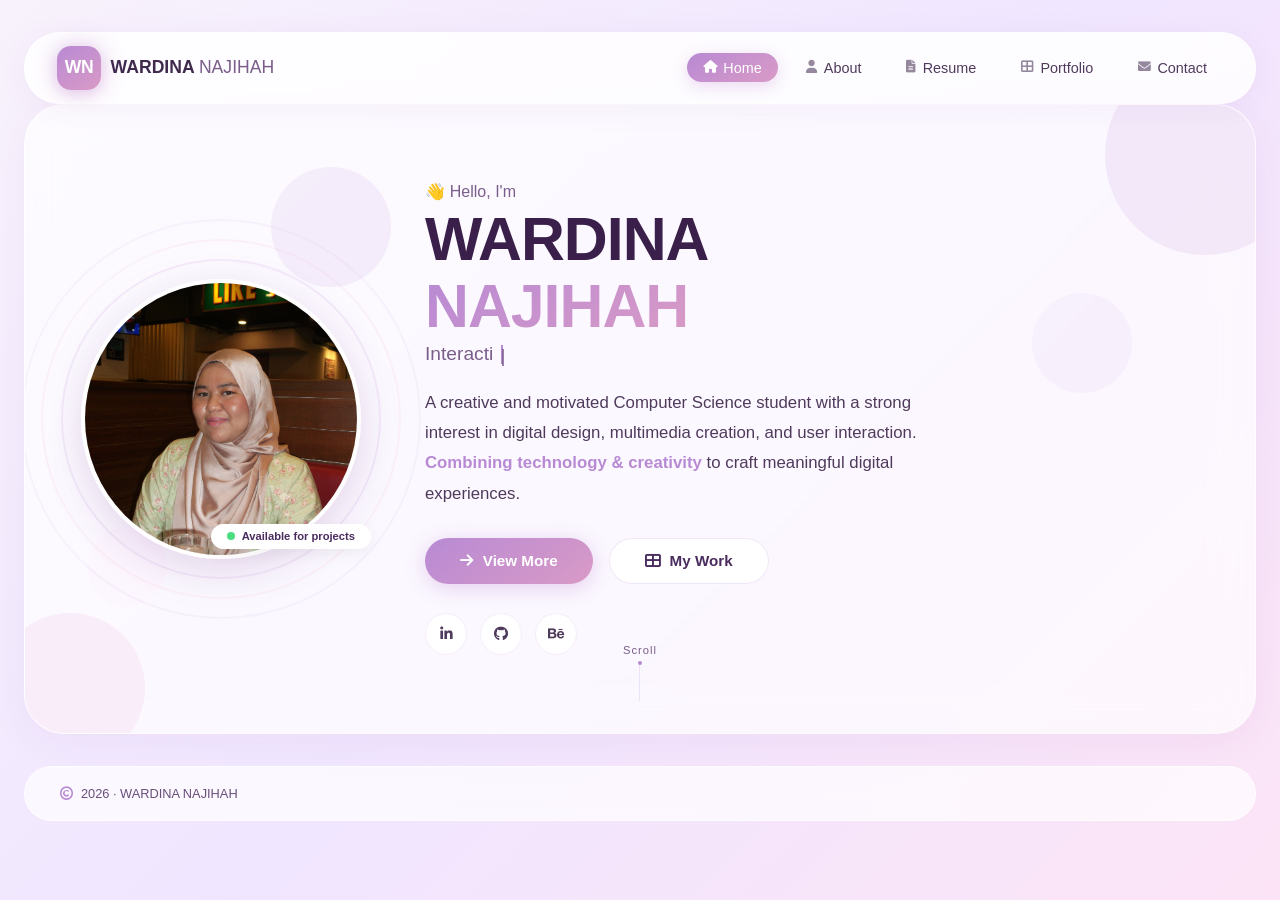
==== index.html @ dce943a2 "Update index.html" ====
<!DOCTYPE html>
<html lang="en">
<head>
  <meta charset="UTF-8" />
  <meta name="viewport" content="width=device-width, initial-scale=1.0" />
  <title>WARDINA NAJIHAH · Home</title>
  <link rel="stylesheet" href="https://cdnjs.cloudflare.com/ajax/libs/font-awesome/6.0.0-beta3/css/all.min.css" />
  <link rel="stylesheet" href="style.css" />
</head>
<body>

<div class="portfolio-wrapper">

  <!-- ===== TOP NAV ===== -->
  <nav class="top-nav">
    <div class="logo-area">
      <div class="logo-icon">
        <span>WN</span>
        <div class="logo-glow"></div>
      </div>
      <div class="logo-text">WARDINA <span>NAJIHAH</span></div>
    </div>
    <div class="nav-links">
      <a href="index.html" class="active"><i class="fas fa-home"></i> Home</a>
      <a href="about.html"><i class="fas fa-user"></i> About</a>
      <a href="resume.html"><i class="fas fa-file-alt"></i> Resume</a>
      <a href="portfolio.html"><i class="fas fa-th-large"></i> Portfolio</a>
      <a href="contact.html"><i class="fas fa-envelope"></i> Contact</a>
    </div>
  </nav>

  <!-- ===== HERO SECTION ===== -->
  <section class="home-hero">
    <!-- Floating decorative elements -->
    <div class="floating-shapes">
      <div class="shape shape-1"></div>
      <div class="shape shape-2"></div>
      <div class="shape shape-3"></div>
      <div class="shape shape-4"></div>
      <div class="shape shape-5"></div>
    </div>

    <div class="hero-content">
      <div class="hero-image-wrapper">
        <div class="hero-image">
          <div class="profile-photo">
            <!-- ✅ FIXED: Use DIRECT image link -->
            <img src="image/DSCF4860.JPG" />
          </div>
        </div>
        <!-- Decorative rings -->
        <div class="ring ring-1"></div>
        <div class="ring ring-2"></div>
        <div class="ring ring-3"></div>
        <!-- Status badge -->
        <div class="status-badge">
          <span class="dot"></span> Available for projects
        </div>
      </div>

      <div class="hero-text">
        <div class="greeting">
          <span class="wave">👋</span> Hello, I'm
        </div>
        <h1>
          WARDINA <br />
          <span class="highlight">NAJIHAH</span>
        </h1>
        <div class="typing-wrapper">
          <span class="typing-text"></span>
          <span class="cursor">|</span>
        </div>
        <p class="hero-description">
          A creative and motivated Computer Science student with a strong interest in 
          digital design, multimedia creation, and user interaction. 
          <span class="highlight-text">Combining technology & creativity</span> 
          to craft meaningful digital experiences.
        </p>
        <div class="hero-buttons">
          <a href="about.html" class="btn-primary">
            <i class="fas fa-arrow-right"></i> View More
            <span class="btn-glow"></span>
          </a>
          <a href="portfolio.html" class="btn-secondary">
            <i class="fas fa-th-large"></i> My Work
          </a>
        </div>
        <div class="social-links">
          <a href="#" class="social-link"><i class="fab fa-linkedin-in"></i></a>
          <a href="#" class="social-link"><i class="fab fa-github"></i></a>
          <a href="#" class="social-link"><i class="fab fa-behance"></i></a>
        </div>
      </div>
    </div>

    <!-- Scroll indicator -->
    <div class="scroll-indicator">
      <span>Scroll</span>
      <div class="scroll-line">
        <div class="scroll-dot"></div>
      </div>
    </div>
  </section>

  <!-- ===== FOOTER ===== -->
  <footer class="footer-compartment">
    <span><i class="far fa-copyright"></i> 2026 · WARDINA NAJIHAH</span>
  </footer>

</div>

<script src="script.js"></script>
</body>
</html>
---- style.css ----
/* ===== RESET & BASE ===== */
* {
  margin: 0;
  padding: 0;
  box-sizing: border-box;
}

body {
  background: linear-gradient(135deg, #f8f2fc 0%, #f0e6ff 50%, #fce4f6 100%);
  font-family: 'Inter', -apple-system, BlinkMacSystemFont, 'Segoe UI', Roboto, sans-serif;
  color: #2d1b36;
  padding: 2rem 1.5rem;
  display: flex;
  justify-content: center;
  min-height: 100vh;
  overflow-x: hidden;
}

.portfolio-wrapper {
  max-width: 1360px;
  width: 100%;
}

/* ===== PURPLE-PINK SOFT THEME ===== */
:root {
  --soft-pink: #fce4f6;
  --soft-purple: #f0e6ff;
  --purple-light: #d9c4f0;
  --purple-mid: #b892d4;
  --pink-mid: #e8aad6;
  --deep-purple: #4a2c5e;
  --text-dark: #2d1b36;
  --text-soft: #4f3a5c;
  --card-bg: #fffffffa;
  --shadow: 0 8px 28px rgba(130, 70, 150, 0.08);
  --gradient-primary: linear-gradient(145deg, #b88ad4, #d99ac6);
  --gradient-secondary: linear-gradient(145deg, #c9a0df, #e8aad6);
}

/* ===== TOP NAV ===== */
.top-nav {
  background: rgba(255, 255, 255, 0.85);
  backdrop-filter: blur(20px);
  -webkit-backdrop-filter: blur(20px);
  border-radius: 2.2rem;
  padding: 0.8rem 2rem;
  display: flex;
  justify-content: space-between;
  align-items: center;
  flex-wrap: wrap;
  gap: 0.8rem 1.5rem;
  box-shadow: 0 4px 30px rgba(130, 70, 150, 0.06);
  border: 1px solid rgba(255, 255, 255, 0.6);
  position: relative;
  z-index: 100;
  animation: slideDown 0.6s ease-out;
}

@keyframes slideDown {
  from {
    opacity: 0;
    transform: translateY(-30px);
  }
  to {
    opacity: 1;
    transform: translateY(0);
  }
}

.logo-area {
  display: flex;
  align-items: center;
  gap: 0.6rem;
}

.logo-icon {
  background: var(--gradient-primary);
  color: white;
  width: 44px;
  height: 44px;
  border-radius: 14px;
  display: flex;
  align-items: center;
  justify-content: center;
  font-weight: 700;
  font-size: 1.1rem;
  letter-spacing: -0.5px;
  box-shadow: 0 4px 15px rgba(180, 110, 200, 0.25);
  position: relative;
  transition: transform 0.3s ease;
}

.logo-icon:hover {
  transform: scale(1.05) rotate(-3deg);
}

.logo-glow {
  position: absolute;
  width: 100%;
  height: 100%;
  border-radius: 14px;
  background: var(--gradient-primary);
  filter: blur(12px);
  opacity: 0.4;
  z-index: -1;
  animation: pulseGlow 2s ease-in-out infinite;
}

@keyframes pulseGlow {
  0%, 100% { opacity: 0.3; transform: scale(1); }
  50% { opacity: 0.6; transform: scale(1.1); }
}

.logo-text {
  font-weight: 700;
  font-size: 1.1rem;
  color: #3f2a4e;
}
.logo-text span {
  font-weight: 300;
  color: #7a5d8a;
}

.nav-links {
  display: flex;
  gap: 0.8rem;
  font-weight: 500;
  font-size: 0.9rem;
  flex-wrap: wrap;
}

.nav-links a {
  text-decoration: none;
  color: #4f3a5c;
  padding: 0.4rem 1rem;
  border-radius: 60px;
  transition: all 0.3s ease;
  display: flex;
  align-items: center;
  gap: 0.4rem;
  position: relative;
}

.nav-links a i {
  font-size: 0.8rem;
  opacity: 0.6;
}

.nav-links a:hover {
  background: var(--soft-purple);
  color: #3a1f4a;
  transform: translateY(-2px);
}

.nav-links a.active {
  background: var(--gradient-primary);
  color: white;
  box-shadow: 0 4px 15px rgba(180, 110, 200, 0.25);
}

.nav-links a.active i {
  opacity: 1;
  color: white;
}

/* ===== HOME HERO ===== */
.home-hero {
  background: rgba(255, 255, 255, 0.7);
  backdrop-filter: blur(20px);
  -webkit-backdrop-filter: blur(20px);
  border-radius: 2.5rem;
  padding: 4rem 3.5rem;
  box-shadow: 0 8px 40px rgba(130, 70, 150, 0.06);
  margin-bottom: 2rem;
  border: 1px solid rgba(255, 255, 255, 0.6);
  position: relative;
  overflow: hidden;
  min-height: 70vh;
  display: flex;
  align-items: center;
  animation: fadeInUp 0.8s ease-out 0.2s both;
}

@keyframes fadeInUp {
  from {
    opacity: 0;
    transform: translateY(40px);
  }
  to {
    opacity: 1;
    transform: translateY(0);
  }
}

/* Floating Shapes */
.floating-shapes {
  position: absolute;
  width: 100%;
  height: 100%;
  top: 0;
  left: 0;
  pointer-events: none;
  overflow: hidden;
}

.shape {
  position: absolute;
  border-radius: 50%;
  opacity: 0.15;
  animation: floatShape 20s ease-in-out infinite;
}

.shape-1 {
  width: 200px;
  height: 200px;
  background: #b88ad4;
  top: -50px;
  right: -50px;
  animation-delay: 0s;
}

.shape-2 {
  width: 150px;
  height: 150px;
  background: #e8aad6;
  bottom: -30px;
  left: -30px;
  animation-delay: -5s;
}

.shape-3 {
  width: 100px;
  height: 100px;
  background: #d9c4f0;
  top: 30%;
  right: 10%;
  animation-delay: -10s;
}

.shape-4 {
  width: 80px;
  height: 80px;
  background: #fce4f6;
  bottom: 20%;
  left: 5%;
  animation-delay: -15s;
}

.shape-5 {
  width: 120px;
  height: 120px;
  background: #c9a0df;
  top: 10%;
  left: 20%;
  animation-delay: -7s;
}

@keyframes floatShape {
  0%, 100% { transform: translate(0, 0) scale(1); }
  25% { transform: translate(20px, -30px) scale(1.05); }
  50% { transform: translate(-10px, 20px) scale(0.95); }
  75% { transform: translate(15px, -10px) scale(1.02); }
}

.hero-content {
  display: flex;
  align-items: center;
  gap: 4rem;
  flex-wrap: wrap;
  width: 100%;
  justify-content: center;
  position: relative;
  z-index: 2;
}

/* Hero Image */
.hero-image-wrapper {
  position: relative;
  flex: 0 0 280px;
}

.hero-image {
  position: relative;
}

.profile-photo {
  width: 280px;
  height: 280px;
  border-radius: 50%;
  overflow: hidden;
  box-shadow: 0 12px 40px rgba(130, 70, 150, 0.2);
  border: 4px solid rgba(255, 255, 255, 0.8);
  position: relative;
  transition: all 0.5s ease;
}

.profile-photo:hover {
  transform: scale(1.02);
  box-shadow: 0 20px 60px rgba(130, 70, 150, 0.3);
}

.profile-photo img {
  width: 100%;
  height: 100%;
  object-fit: cover;
  display: block;
}

/* Decorative Rings */
.ring {
  position: absolute;
  border-radius: 50%;
  border: 2px solid rgba(184, 138, 212, 0.2);
  animation: spinRing 30s linear infinite;
}

.ring-1 {
  width: 320px;
  height: 320px;
  top: -20px;
  left: -20px;
  animation-duration: 20s;
  border-color: rgba(184, 138, 212, 0.15);
}

.ring-2 {
  width: 360px;
  height: 360px;
  top: -40px;
  left: -40px;
  animation-duration: 25s;
  animation-direction: reverse;
  border-color: rgba(232, 170, 214, 0.12);
}

.ring-3 {
  width: 400px;
  height: 400px;
  top: -60px;
  left: -60px;
  animation-duration: 30s;
  border-color: rgba(184, 138, 212, 0.08);
}

@keyframes spinRing {
  from { transform: rotate(0deg); }
  to { transform: rotate(360deg); }
}

/* Status Badge */
.status-badge {
  position: absolute;
  bottom: 10px;
  right: -10px;
  background: white;
  padding: 0.4rem 1rem;
  border-radius: 60px;
  font-size: 0.7rem;
  font-weight: 600;
  color: #4a2c5e;
  box-shadow: 0 4px 15px rgba(0, 0, 0, 0.06);
  display: flex;
  align-items: center;
  gap: 0.4rem;
  animation: bounceIn 1s ease-out 1s both;
}

@keyframes bounceIn {
  0% { opacity: 0; transform: scale(0.5); }
  60% { opacity: 1; transform: scale(1.1); }
  100% { transform: scale(1); }
}

.status-badge .dot {
  display: inline-block;
  width: 8px;
  height: 8px;
  border-radius: 50%;
  background: #4ade80;
  animation: pulseDot 2s ease-in-out infinite;
}

@keyframes pulseDot {
  0%, 100% { opacity: 1; transform: scale(1); }
  50% { opacity: 0.5; transform: scale(0.7); }
}

/* Hero Text */
.hero-text {
  flex: 1;
  min-width: 300px;
}

.greeting {
  font-size: 1rem;
  color: #7a5d8a;
  font-weight: 500;
  margin-bottom: 0.3rem;
  display: flex;
  align-items: center;
  gap: 0.3rem;
}

.wave {
  display: inline-block;
  animation: wave 2s ease-in-out infinite;
}

@keyframes wave {
  0%, 100% { transform: rotate(0deg); }
  25% { transform: rotate(20deg); }
  50% { transform: rotate(0deg); }
  75% { transform: rotate(-10deg); }
}

.hero-text h1 {
  font-size: 3.8rem;
  font-weight: 700;
  color: #3a1f4a;
  letter-spacing: -1px;
  line-height: 1.1;
  margin-bottom: 0.2rem;
}

.hero-text h1 .highlight {
  background: var(--gradient-primary);
  -webkit-background-clip: text;
  -webkit-text-fill-color: transparent;
  background-clip: text;
}

/* Typing Effect */
.typing-wrapper {
  font-size: 1.2rem;
  font-weight: 500;
  color: #7a5d8a;
  margin-bottom: 0.8rem;
  min-height: 2rem;
}

.typing-text {
  display: inline;
}

.cursor {
  display: inline-block;
  width: 2px;
  height: 1.2rem;
  background: #b88ad4;
  margin-left: 2px;
  animation: blink 1s step-end infinite;
  vertical-align: text-bottom;
}

@keyframes blink {
  0%, 100% { opacity: 1; }
  50% { opacity: 0; }
}

.hero-description {
  color: #4f3a5c;
  line-height: 1.8;
  font-size: 1.05rem;
  max-width: 520px;
  margin-bottom: 1.8rem;
}

.highlight-text {
  color: #b88ad4;
  font-weight: 600;
}

/* Hero Buttons */
.hero-buttons {
  display: flex;
  gap: 1rem;
  flex-wrap: wrap;
  margin-bottom: 1.8rem;
}

.btn-primary {
  display: inline-flex;
  align-items: center;
  gap: 0.6rem;
  background: var(--gradient-primary);
  color: white;
  padding: 0.85rem 2.2rem;
  border-radius: 60px;
  text-decoration: none;
  font-weight: 600;
  font-size: 0.95rem;
  transition: all 0.3s ease;
  box-shadow: 0 4px 20px rgba(180, 110, 200, 0.3);
  position: relative;
  overflow: hidden;
}

.btn-primary .btn-glow {
  position: absolute;
  width: 100%;
  height: 100%;
  top: 0;
  left: 0;
  background: linear-gradient(90deg, transparent, rgba(255, 255, 255, 0.2), transparent);
  transform: translateX(-100%);
  transition: transform 0.6s ease;
}

.btn-primary:hover .btn-glow {
  transform: translateX(100%);
}

.btn-primary:hover {
  transform: translateY(-3px);
  box-shadow: 0 8px 35px rgba(180, 110, 200, 0.4);
}

.btn-primary:hover i {
  transform: translateX(5px);
}

.btn-primary i {
  transition: transform 0.3s ease;
}

.btn-secondary {
  display: inline-flex;
  align-items: center;
  gap: 0.6rem;
  background: rgba(255, 255, 255, 0.8);
  backdrop-filter: blur(10px);
  color: #4a2c5e;
  padding: 0.85rem 2.2rem;
  border-radius: 60px;
  text-decoration: none;
  font-weight: 600;
  font-size: 0.95rem;
  border: 1px solid rgba(184, 138, 212, 0.2);
  transition: all 0.3s ease;
}

.btn-secondary:hover {
  background: white;
  border-color: #b88ad4;
  transform: translateY(-3px);
  box-shadow: 0 8px 25px rgba(130, 70, 150, 0.1);
}

/* Social Links */
.social-links {
  display: flex;
  gap: 0.8rem;
  flex-wrap: wrap;
}

.social-link {
  width: 42px;
  height: 42px;
  border-radius: 50%;
  background: rgba(255, 255, 255, 0.8);
  backdrop-filter: blur(10px);
  border: 1px solid rgba(184, 138, 212, 0.15);
  display: flex;
  align-items: center;
  justify-content: center;
  color: #4f3a5c;
  text-decoration: none;
  transition: all 0.3s ease;
  font-size: 0.9rem;
}

.social-link:hover {
  background: var(--gradient-primary);
  color: white;
  transform: translateY(-3px) scale(1.05);
  box-shadow: 0 8px 25px rgba(180, 110, 200, 0.25);
}

/* Scroll Indicator */
.scroll-indicator {
  position: absolute;
  bottom: 2rem;
  left: 50%;
  transform: translateX(-50%);
  display: flex;
  flex-direction: column;
  align-items: center;
  gap: 0.3rem;
  color: #7a5d8a;
  font-size: 0.7rem;
  font-weight: 500;
  letter-spacing: 1px;
  animation: bounceScroll 2s ease-in-out infinite;
}

.scroll-line {
  width: 1px;
  height: 40px;
  background: rgba(184, 138, 212, 0.2);
  position: relative;
}

.scroll-dot {
  width: 4px;
  height: 4px;
  border-radius: 50%;
  background: #b88ad4;
  position: absolute;
  top: 0;
  left: 50%;
  transform: translateX(-50%);
  animation: scrollDot 2s ease-in-out infinite;
}

@keyframes scrollDot {
  0% { top: 0; opacity: 1; }
  100% { top: 100%; opacity: 0; }
}

@keyframes bounceScroll {
  0%, 100% { transform: translateX(-50%) translateY(0); }
  50% { transform: translateX(-50%) translateY(-5px); }
}

/* ===== FOOTER ===== */
.footer-compartment {
  background: rgba(255, 255, 255, 0.7);
  backdrop-filter: blur(20px);
  -webkit-backdrop-filter: blur(20px);
  border-radius: 1.8rem;
  padding: 1.2rem 2rem;
  display: flex;
  justify-content: space-between;
  align-items: center;
  flex-wrap: wrap;
  font-size: 0.8rem;
  color: #6a4f7a;
  border: 1px solid rgba(255, 255, 255, 0.6);
  animation: fadeInUp 0.8s ease-out 1.4s both;
}

.footer-compartment i {
  margin: 0 0.2rem;
  color: #b88ad4;
}

/* ===== RESPONSIVE ===== */
@media (max-width: 820px) {
  .top-nav {
    flex-direction: column;
    align-items: stretch;
    padding: 1rem 1.5rem;
  }
  .nav-links {
    justify-content: center;
  }
  .hero-content {
    flex-direction: column;
    text-align: center;
    gap: 2rem;
  }
  .hero-image-wrapper {
    flex: 0 0 auto;
  }
  .profile-photo {
    width: 200px;
    height: 200px;
  }
  .ring-1 { width: 240px; height: 240px; top: -20px; left: -20px; }
  .ring-2 { width: 280px; height: 280px; top: -40px; left: -40px; }
  .ring-3 { width: 320px; height: 320px; top: -60px; left: -60px; }
  .hero-text h1 {
    font-size: 2.5rem;
  }
  .hero-description {
    margin-left: auto;
    margin-right: auto;
  }
  .hero-buttons {
    justify-content: center;
  }
  .social-links {
    justify-content: center;
  }
  .home-hero {
    padding: 2.5rem 1.5rem;
    min-height: auto;
  }
  .scroll-indicator {
    display: none;
  }
  .status-badge {
    bottom: 5px;
    right: 5px;
    font-size: 0.6rem;
    padding: 0.3rem 0.8rem;
  }
}

@media (max-width: 500px) {
  .profile-photo {
    width: 160px;
    height: 160px;
  }
  .hero-text h1 {
    font-size: 2rem;
  }
  .home-hero {
    padding: 2rem 1.2rem;
  }
  .hero-buttons {
    flex-direction: column;
    align-items: center;
  }
  .btn-primary, .btn-secondary {
    width: 100%;
    justify-content: center;
  }
  .nav-links a {
    font-size: 0.75rem;
    padding: 0.3rem 0.7rem;
  }
  .nav-links a i {
    display: none;
  }
  .typing-wrapper {
    font-size: 1rem;
  }
  .footer-compartment {
    flex-direction: column;
    text-align: center;
    gap: 0.5rem;
    padding: 1rem;
  }
}
/* ===== ABOUT PAGE ===== */
.about-page {
  background: rgba(255, 255, 255, 0.7);
  backdrop-filter: blur(20px);
  -webkit-backdrop-filter: blur(20px);
  border-radius: 2.5rem;
  padding: 3.5rem 3rem;
  box-shadow: 0 8px 40px rgba(130, 70, 150, 0.06);
  margin-bottom: 2rem;
  border: 1px solid rgba(255, 255, 255, 0.6);
  position: relative;
  overflow: hidden;
  min-height: 70vh;
  display: flex;
  align-items: center;
  animation: fadeInUp 0.8s ease-out 0.2s both;
}

.about-content {
  display: flex;
  align-items: center;
  gap: 4rem;
  flex-wrap: wrap;
  width: 100%;
  justify-content: center;
  position: relative;
  z-index: 2;
}

/* About Image - SQUARE */
.about-image-wrapper {
  position: relative;
  flex: 0 0 350px;
}

.about-image {
  position: relative;
}

.about-photo-square {
  width: 350px;
  height: 400px;
  border-radius: 20px;
  overflow: hidden;
  box-shadow: 0 12px 40px rgba(130, 70, 150, 0.2);
  border: 4px solid rgba(255, 255, 255, 0.8);
  position: relative;
  transition: all 0.5s ease;
}

.about-photo-square:hover {
  transform: scale(1.02);
  box-shadow: 0 20px 60px rgba(130, 70, 150, 0.3);
}

.about-photo-square img {
  width: 100%;
  height: 100%;
  object-fit: cover;
  display: block;
}

/* Decorative Rings - adjusted for square image */
.about-image-wrapper .ring-1 {
  width: 400px;
  height: 450px;
  top: -25px;
  left: -25px;
  animation-duration: 20s;
  border-color: rgba(184, 138, 212, 0.15);
}

.about-image-wrapper .ring-2 {
  width: 440px;
  height: 490px;
  top: -45px;
  left: -45px;
  animation-duration: 25s;
  animation-direction: reverse;
  border-color: rgba(232, 170, 214, 0.12);
}

.about-image-wrapper .ring-3 {
  width: 480px;
  height: 530px;
  top: -65px;
  left: -65px;
  animation-duration: 30s;
  border-color: rgba(184, 138, 212, 0.08);
}

/* About Text */
.about-text {
  flex: 1;
  min-width: 300px;
}

.about-text h1 {
  font-size: 3rem;
  font-weight: 700;
  color: #3a1f4a;
  letter-spacing: -1px;
  margin-bottom: 1rem;
}

.about-text h1 span {
  background: var(--gradient-primary);
  -webkit-background-clip: text;
  -webkit-text-fill-color: transparent;
  background-clip: text;
}

.about-text .about-intro {
  font-size: 1.1rem;
  color: #3a1f4a;
  line-height: 1.8;
  margin-bottom: 1rem;
}

.about-text .about-intro strong {
  color: #b88ad4;
}

.about-text p {
  color: #4f3a5c;
  line-height: 1.8;
  font-size: 0.95rem;
  margin-bottom: 0.8rem;
}

/* Education */
.about-education {
  margin-top: 1.5rem;
  padding-top: 1.5rem;
  border-top: 1px solid rgba(184, 138, 212, 0.15);
}

.about-education h3 {
  font-size: 1rem;
  font-weight: 600;
  color: #3a1f4a;
  margin-bottom: 0.8rem;
}

.about-education h3 i {
  color: #b88ad4;
  margin-right: 0.5rem;
}

.edu-item {
  margin-bottom: 0.8rem;
}

.edu-item .edu-school {
  font-weight: 600;
  color: #3a1f4a;
  display: block;
}

.edu-item .edu-year {
  font-size: 0.8rem;
  color: #b88ad4;
  font-weight: 500;
}

.edu-item p {
  font-size: 0.9rem !important;
  color: #6a4f7a !important;
  margin-bottom: 0 !important;
}

/* Roles / Interests */
.about-roles {
  margin-top: 1.5rem;
  padding-top: 1.5rem;
  border-top: 1px solid rgba(184, 138, 212, 0.15);
}

.about-roles h3 {
  font-size: 1rem;
  font-weight: 600;
  color: #3a1f4a;
  margin-bottom: 0.8rem;
}

.about-roles h3 i {
  color: #b88ad4;
  margin-right: 0.5rem;
}

.role-tags {
  display: flex;
  flex-wrap: wrap;
  gap: 0.6rem;
}

.role-tag {
  background: var(--soft-purple);
  padding: 0.4rem 1.2rem;
  border-radius: 60px;
  font-size: 0.8rem;
  font-weight: 500;
  color: #4a2c5e;
  display: inline-flex;
  align-items: center;
  gap: 0.4rem;
  transition: all 0.3s ease;
  border: 1px solid rgba(184, 138, 212, 0.1);
}

.role-tag:hover {
  background: var(--gradient-primary);
  color: white;
  transform: translateY(-2px);
  box-shadow: 0 4px 15px rgba(180, 110, 200, 0.25);
}

.role-tag i {
  font-size: 0.7rem;
}

.about-social {
  margin-top: 1.5rem;
  padding-top: 1.5rem;
  border-top: 1px solid rgba(184, 138, 212, 0.15);
}

/* Status Badge for About */
.about-image-wrapper .status-badge {
  position: absolute;
  bottom: 10px;
  right: -10px;
  background: white;
  padding: 0.4rem 1rem;
  border-radius: 60px;
  font-size: 0.7rem;
  font-weight: 600;
  color: #4a2c5e;
  box-shadow: 0 4px 15px rgba(0, 0, 0, 0.06);
  display: flex;
  align-items: center;
  gap: 0.4rem;
  animation: bounceIn 1s ease-out 1s both;
}

.about-image-wrapper .status-badge .dot {
  display: inline-block;
  width: 8px;
  height: 8px;
  border-radius: 50%;
  background: #4ade80;
  animation: pulseDot 2s ease-in-out infinite;
}

/* Responsive About */
@media (max-width: 820px) {
  .about-page {
    padding: 2.5rem 1.5rem;
    min-height: auto;
  }
  .about-content {
    flex-direction: column;
    text-align: center;
    gap: 2rem;
  }
  .about-image-wrapper {
    flex: 0 0 auto;
  }
  .about-photo-square {
    width: 280px;
    height: 320px;
  }
  .about-image-wrapper .ring-1 { 
    width: 320px; 
    height: 360px; 
    top: -20px; 
    left: -20px; 
  }
  .about-image-wrapper .ring-2 { 
    width: 360px; 
    height: 400px; 
    top: -40px; 
    left: -40px; 
  }
  .about-image-wrapper .ring-3 { 
    width: 400px; 
    height: 440px; 
    top: -60px; 
    left: -60px; 
  }
  .about-text h1 {
    font-size: 2.2rem;
  }
  .role-tags {
    justify-content: center;
  }
  .about-image-wrapper .status-badge {
    bottom: 5px;
    right: 5px;
    font-size: 0.6rem;
    padding: 0.3rem 0.8rem;
  }
}

@media (max-width: 500px) {
  .about-photo-square {
    width: 220px;
    height: 260px;
  }
  .about-text h1 {
    font-size: 1.8rem;
  }
  .about-page {
    padding: 2rem 1.2rem;
  }
  .role-tag {
    font-size: 0.7rem;
    padding: 0.3rem 1rem;
  }
}

/* ===== PROJECTS PAGE ===== */
.projects-page {
  background: rgba(255, 255, 255, 0.7);
  backdrop-filter: blur(20px);
  -webkit-backdrop-filter: blur(20px);
  border-radius: 2.5rem;
  padding: 3.5rem 3rem;
  box-shadow: 0 8px 40px rgba(130, 70, 150, 0.06);
  margin-bottom: 2rem;
  border: 1px solid rgba(255, 255, 255, 0.6);
  position: relative;
  overflow: hidden;
  animation: fadeInUp 0.8s ease-out 0.2s both;
}

.projects-content {
  position: relative;
  z-index: 2;
}

.projects-header {
  text-align: center;
  margin-bottom: 2.5rem;
}

.projects-header h1 {
  font-size: 3rem;
  font-weight: 700;
  color: #3a1f4a;
  letter-spacing: -1px;
}

.projects-header h1 span {
  background: var(--gradient-primary);
  -webkit-background-clip: text;
  -webkit-text-fill-color: transparent;
  background-clip: text;
}

.projects-header p {
  color: #6a4f7a;
  font-size: 1.05rem;
  margin-top: 0.3rem;
}

/* Projects Grid */
.projects-grid {
  display: grid;
  grid-template-columns: repeat(auto-fill, minmax(300px, 1fr));
  gap: 2rem;
}

/* Featured Project */
.project-card.featured {
  grid-column: 1 / -1;
  display: grid;
  grid-template-columns: 1fr 1fr;
  gap: 0;
  padding: 0;
  overflow: hidden;
}

.project-card.featured .project-image {
  height: 100%;
  min-height: 300px;
}

.project-card.featured .project-info {
  display: flex;
  flex-direction: column;
  justify-content: center;
  padding: 2.5rem;
}

.project-card.featured .project-info h3 {
  font-size: 1.5rem;
}

/* Project Card */
.project-card {
  background: rgba(255, 255, 255, 0.8);
  backdrop-filter: blur(10px);
  border-radius: 1.5rem;
  overflow: hidden;
  border: 1px solid rgba(255, 255, 255, 0.6);
  transition: all 0.4s ease;
  box-shadow: 0 4px 20px rgba(130, 70, 150, 0.04);
}

.project-card:hover {
  transform: translateY(-8px);
  box-shadow: 0 16px 50px rgba(130, 70, 150, 0.12);
  border-color: rgba(184, 138, 212, 0.2);
}

/* Project Image */
.project-image {
  position: relative;
  width: 100%;
  height: 220px;
  overflow: hidden;
  background: #f0e6f8;
}

.project-card.featured .project-image {
  height: 100%;
  min-height: 300px;
}

.project-image img {
  width: 100%;
  height: 100%;
  object-fit: cover;
  transition: transform 0.5s ease;
}

.project-card:hover .project-image img {
  transform: scale(1.05);
}

.project-overlay {
  position: absolute;
  top: 0;
  left: 0;
  width: 100%;
  height: 100%;
  background: linear-gradient(to bottom, transparent 50%, rgba(58, 31, 74, 0.4));
  display: flex;
  align-items: flex-start;
  justify-content: flex-start;
  padding: 1rem;
}

.project-type {
  background: rgba(255, 255, 255, 0.9);
  backdrop-filter: blur(10px);
  padding: 0.3rem 1rem;
  border-radius: 60px;
  font-size: 0.7rem;
  font-weight: 600;
  color: #4a2c5e;
  letter-spacing: 0.3px;
  border: 1px solid rgba(255, 255, 255, 0.3);
}

/* Project Info */
.project-info {
  padding: 1.5rem 1.5rem 1.8rem;
}

.project-info h3 {
  font-size: 1.1rem;
  font-weight: 600;
  color: #3a1f4a;
  margin-bottom: 0.2rem;
}

.project-info p {
  color: #7a5d8a;
  font-size: 0.9rem;
  margin-bottom: 0.8rem;
}

.project-tags {
  display: flex;
  flex-wrap: wrap;
  gap: 0.4rem;
  margin-bottom: 1rem;
}

.project-tags span {
  background: var(--soft-purple);
  padding: 0.15rem 0.8rem;
  border-radius: 60px;
  font-size: 0.65rem;
  font-weight: 500;
  color: #4a2c5e;
}

.project-link {
  display: inline-flex;
  align-items: center;
  gap: 0.4rem;
  color: #b88ad4;
  font-weight: 600;
  font-size: 0.85rem;
  text-decoration: none;
  transition: all 0.3s ease;
  border: none;
  background: none;
  cursor: pointer;
  border-bottom: 2px solid transparent;
  padding-bottom: 0.1rem;
  font-family: inherit;
}

.project-link:hover {
  color: #4a2c5e;
  border-bottom-color: #b88ad4;
  gap: 0.8rem;
}

.project-link i {
  font-size: 0.7rem;
  transition: transform 0.3s ease;
}

.project-link:hover i {
  transform: translateX(4px);
}

/* ===== POPUP MODAL ===== */
.popup-overlay {
  display: none;
  position: fixed;
  top: 0;
  left: 0;
  width: 100%;
  height: 100%;
  background: rgba(0, 0, 0, 0.5);
  backdrop-filter: blur(8px);
  z-index: 1000;
  justify-content: center;
  align-items: center;
  animation: fadeIn 0.3s ease;
}

.popup-overlay.active {
  display: flex;
}

@keyframes fadeIn {
  from { opacity: 0; }
  to { opacity: 1; }
}

.popup-content {
  background: white;
  border-radius: 2rem;
  max-width: 700px;
  width: 90%;
  max-height: 85vh;
  overflow-y: auto;
  padding: 2.5rem;
  position: relative;
  animation: slideUp 0.4s ease;
  box-shadow: 0 30px 80px rgba(0, 0, 0, 0.15);
}

@keyframes slideUp {
  from {
    opacity: 0;
    transform: translateY(40px);
  }
  to {
    opacity: 1;
    transform: translateY(0);
  }
}

.popup-close {
  position: sticky;
  top: 0;
  float: right;
  background: var(--soft-purple);
  border: none;
  width: 40px;
  height: 40px;
  border-radius: 50%;
  font-size: 1.1rem;
  color: #4a2c5e;
  cursor: pointer;
  transition: all 0.3s ease;
  display: flex;
  align-items: center;
  justify-content: center;
  margin-bottom: 1rem;
  z-index: 10;
}

.popup-close:hover {
  background: #4a2c5e;
  color: white;
  transform: rotate(90deg);
}

.popup-body h2 {
  font-size: 1.8rem;
  color: #3a1f4a;
  margin-bottom: 0.2rem;
}

.popup-body .popup-subtitle {
  color: #7a5d8a;
  font-size: 1rem;
  margin-bottom: 1.5rem;
}

.popup-body .popup-image {
  width: 100%;
  border-radius: 1rem;
  margin-bottom: 1.5rem;
  overflow: hidden;
}

.popup-body .popup-image img {
  width: 100%;
  height: auto;
  object-fit: cover;
}

.popup-body .popup-description {
  color: #4f3a5c;
  line-height: 1.8;
  font-size: 0.95rem;
  margin-bottom: 1rem;
}

.popup-body .popup-details {
  display: grid;
  grid-template-columns: 1fr 1fr;
  gap: 1rem;
  margin: 1.5rem 0;
}

.popup-body .popup-detail-item {
  background: var(--soft-purple);
  padding: 1rem;
  border-radius: 1rem;
}

.popup-body .popup-detail-item strong {
  display: block;
  color: #3a1f4a;
  font-size: 0.8rem;
  margin-bottom: 0.2rem;
}

.popup-body .popup-detail-item span {
  color: #6a4f7a;
  font-size: 0.9rem;
}

.popup-body .popup-tags {
  display: flex;
  flex-wrap: wrap;
  gap: 0.5rem;
  margin: 1rem 0;
}

.popup-body .popup-tags span {
  background: var(--soft-purple);
  padding: 0.2rem 1rem;
  border-radius: 60px;
  font-size: 0.75rem;
  font-weight: 500;
  color: #4a2c5e;
}

.popup-body .popup-link {
  display: inline-flex;
  align-items: center;
  gap: 0.5rem;
  background: var(--gradient-primary);
  color: white;
  padding: 0.7rem 1.8rem;
  border-radius: 60px;
  text-decoration: none;
  font-weight: 600;
  font-size: 0.9rem;
  transition: all 0.3s ease;
  margin-top: 0.5rem;
}

.popup-body .popup-link:hover {
  transform: translateY(-2px);
  box-shadow: 0 8px 25px rgba(180, 110, 200, 0.3);
}

/* Responsive */
@media (max-width: 820px) {
  .projects-page {
    padding: 2.5rem 1.5rem;
  }
  .projects-header h1 {
    font-size: 2.2rem;
  }
  .projects-grid {
    grid-template-columns: repeat(auto-fill, minmax(280px, 1fr));
    gap: 1.5rem;
  }
  .project-image {
    height: 180px;
  }
  .project-card.featured {
    grid-template-columns: 1fr;
  }
  .project-card.featured .project-image {
    height: 220px;
    min-height: auto;
  }
  .project-card.featured .project-info {
    padding: 1.5rem;
  }
  .project-card.featured .project-info h3 {
    font-size: 1.2rem;
  }
  .popup-content {
    padding: 1.5rem;
    width: 95%;
  }
  .popup-body .popup-details {
    grid-template-columns: 1fr;
  }
}

@media (max-width: 500px) {
  .projects-page {
    padding: 2rem 1.2rem;
  }
  .projects-header h1 {
    font-size: 1.8rem;
  }
  .projects-grid {
    grid-template-columns: 1fr;
    gap: 1.2rem;
  }
  .project-image {
    height: 200px;
  }
  .project-card.featured .project-image {
    height: 200px;
  }
  .project-info {
    padding: 1.2rem;
  }
  .project-info h3 {
    font-size: 1rem;
  }
  .popup-content {
    padding: 1.2rem;
    border-radius: 1.2rem;
  }
  .popup-body h2 {
    font-size: 1.4rem;
  }
}
/* ===== RETAK LINKS SECTION ===== */
.retak-links-section {
  margin-top: 1.5rem;
  padding-top: 1.5rem;
  border-top: 1px solid rgba(184, 138, 212, 0.15);
}

.retak-section-title {
  font-size: 0.95rem;
  font-weight: 600;
  color: #3a1f4a;
  margin-bottom: 0.8rem;
}

.retak-section-title i {
  color: #b88ad4;
  margin-right: 0.4rem;
}

.retak-links-grid {
  display: grid;
  grid-template-columns: 1fr 1fr;
  gap: 0.6rem;
  margin-bottom: 1rem;
}

.retak-link-btn {
  display: flex;
  align-items: center;
  gap: 0.5rem;
  padding: 0.6rem 1rem;
  border-radius: 60px;
  text-decoration: none;
  font-size: 0.8rem;
  font-weight: 500;
  transition: all 0.3s ease;
  border: 1px solid rgba(184, 138, 212, 0.15);
  background: rgba(255, 255, 255, 0.6);
  color: #4a2c5e;
}

.retak-link-btn:hover {
  transform: translateY(-2px);
  box-shadow: 0 4px 15px rgba(130, 70, 150, 0.1);
}

.retak-link-btn i {
  font-size: 0.9rem;
}

/* Button Colors */
.script-btn:hover { background: #e8d4f5; border-color: #b88ad4; }
.storyboard-btn:hover { background: #fce4f6; border-color: #e8aad6; }
.poster-btn:hover { background: #f0e6ff; border-color: #d9c4f0; }
.merch-btn:hover { background: #fce4f6; border-color: #e8aad6; }
.report-btn:hover { background: #e8d4f5; border-color: #b88ad4; }
.logbook-btn:hover { background: #f0e6ff; border-color: #d9c4f0; }

/* Video Section */
.retak-video-section {
  margin-top: 0.5rem;
}

.retak-video-links {
  display: flex;
  flex-wrap: wrap;
  gap: 0.8rem;
}

.retak-video-btn {
  display: inline-flex;
  align-items: center;
  gap: 0.5rem;
  padding: 0.7rem 1.5rem;
  border-radius: 60px;
  text-decoration: none;
  font-size: 0.85rem;
  font-weight: 600;
  transition: all 0.3s ease;
}

.promo-btn {
  background: linear-gradient(145deg, #b88ad4, #d99ac6);
  color: white;
  box-shadow: 0 4px 15px rgba(180, 110, 200, 0.25);
}

.promo-btn:hover {
  transform: translateY(-2px);
  box-shadow: 0 8px 25px rgba(180, 110, 200, 0.35);
  color: white;
}

.full-btn {
  background: #4a2c5e;
  color: white;
  box-shadow: 0 4px 15px rgba(74, 44, 94, 0.25);
}

.full-btn:hover {
  transform: translateY(-2px);
  box-shadow: 0 8px 25px rgba(74, 44, 94, 0.35);
  color: white;
}

/* Responsive */
@media (max-width: 500px) {
  .retak-links-grid {
    grid-template-columns: 1fr;
  }
  .retak-video-links {
    flex-direction: column;
  }
  .retak-video-btn {
    justify-content: center;
  }
}
/* ===== GALLERY SECTION ===== */
.gallery-section {
  margin: 1rem 0 1.5rem 0;
  background: rgba(240, 230, 248, 0.3);
  border-radius: 1.2rem;
  padding: 1rem 0.5rem 0.8rem 0.5rem;
}

.gallery-scroll {
  overflow: hidden;
  padding: 0 0.5rem;
}

.gallery-track {
  display: flex;
  gap: 1rem;
  overflow-x: auto;
  scroll-behavior: smooth;
  padding: 0.3rem 0.2rem 0.8rem 0.2rem;
  -webkit-overflow-scrolling: touch;
  scrollbar-width: none;
}

.gallery-track::-webkit-scrollbar {
  display: none;
}

.gallery-item {
  flex: 0 0 240px;
  border-radius: 1rem;
  overflow: hidden;
  position: relative;
  box-shadow: 0 4px 15px rgba(130, 70, 150, 0.08);
  border: 2px solid rgba(255, 255, 255, 0.6);
  transition: all 0.3s ease;
}

.gallery-item:hover {
  transform: scale(1.02);
  box-shadow: 0 8px 30px rgba(130, 70, 150, 0.15);
}

.gallery-item img {
  width: 100%;
  height: 180px;
  object-fit: cover;
  display: block;
}

.gallery-label {
  position: absolute;
  bottom: 0;
  left: 0;
  right: 0;
  padding: 0.5rem 0.8rem;
  background: linear-gradient(to top, rgba(0,0,0,0.7), transparent);
  color: white;
  font-size: 0.7rem;
  font-weight: 600;
  letter-spacing: 0.5px;
  text-transform: uppercase;
}

.gallery-nav {
  display: flex;
  align-items: center;
  justify-content: center;
  gap: 1.5rem;
  margin-top: 0.5rem;
}

.gallery-btn {
  width: 36px;
  height: 36px;
  border-radius: 50%;
  border: none;
  background: var(--gradient-primary);
  color: white;
  cursor: pointer;
  transition: all 0.3s ease;
  box-shadow: 0 4px 12px rgba(180, 110, 200, 0.2);
  display: flex;
  align-items: center;
  justify-content: center;
}

.gallery-btn:hover {
  transform: scale(1.1);
  box-shadow: 0 6px 20px rgba(180, 110, 200, 0.35);
}

.gallery-btn i {
  font-size: 0.8rem;
}

.gallery-indicator {
  font-size: 0.85rem;
  font-weight: 600;
  color: #4a2c5e;
}

/* ===== RETAK RESOURCES ===== */
.retak-resources {
  margin-top: 1.5rem;
  padding-top: 1.5rem;
  border-top: 1px solid rgba(184, 138, 212, 0.15);
}

.retak-title {
  font-size: 1rem;
  font-weight: 600;
  color: #3a1f4a;
  margin-bottom: 0.8rem;
}

.retak-title i {
  color: #b88ad4;
  margin-right: 0.4rem;
}

.retak-grid {
  display: grid;
  grid-template-columns: 1fr 1fr;
  gap: 0.6rem;
}

.retak-resource-btn {
  display: flex;
  align-items: center;
  gap: 0.7rem;
  padding: 0.7rem 1.2rem;
  border-radius: 60px;
  text-decoration: none;
  font-size: 0.85rem;
  font-weight: 500;
  color: #4a2c5e;
  background: rgba(255, 255, 255, 0.6);
  border: 1.5px solid rgba(184, 138, 212, 0.15);
  transition: all 0.3s ease;
}

.retak-resource-btn:hover {
  transform: translateY(-3px);
  box-shadow: 0 6px 20px rgba(130, 70, 150, 0.1);
  background: white;
  border-color: var(--btn-color, #b88ad4);
}

.retak-resource-btn i:first-child {
  font-size: 1.1rem;
  color: var(--btn-color, #b88ad4);
  width: 24px;
  text-align: center;
}

.retak-resource-btn .btn-arrow {
  margin-left: auto;
  font-size: 0.7rem;
  opacity: 0.3;
  transition: all 0.3s ease;
}

.retak-resource-btn:hover .btn-arrow {
  opacity: 1;
  transform: translateX(4px);
  color: var(--btn-color, #b88ad4);
}

/* ===== RETAK VIDEOS ===== */
.retak-videos {
  margin-top: 1rem;
  padding-top: 1rem;
  border-top: 1px solid rgba(184, 138, 212, 0.15);
}

.retak-video-grid {
  display: flex;
  flex-direction: column;
  gap: 0.6rem;
}

.retak-video-btn {
  display: flex;
  align-items: center;
  gap: 1rem;
  padding: 0.8rem 1.5rem;
  border-radius: 1rem;
  text-decoration: none;
  transition: all 0.3s ease;
  border: 1.5px solid rgba(184, 138, 212, 0.1);
  background: rgba(255, 255, 255, 0.6);
}

.retak-video-btn:hover {
  transform: translateY(-3px);
  box-shadow: 0 8px 30px rgba(130, 70, 150, 0.12);
}

.retak-video-btn .video-icon {
  width: 44px;
  height: 44px;
  border-radius: 50%;
  display: flex;
  align-items: center;
  justify-content: center;
  font-size: 1.3rem;
  flex-shrink: 0;
}

.promo-btn .video-icon {
  background: linear-gradient(145deg, #b88ad4, #d99ac6);
  color: white;
  box-shadow: 0 4px 15px rgba(180, 110, 200, 0.25);
}

.full-btn .video-icon {
  background: linear-gradient(145deg, #4a2c5e, #7a5d8a);
  color: white;
  box-shadow: 0 4px 15px rgba(74, 44, 94, 0.25);
}

.retak-video-btn .video-info {
  flex: 1;
}

.retak-video-btn .video-label {
  font-weight: 600;
  font-size: 0.9rem;
  color: #3a1f4a;
  display: block;
}

.retak-video-btn .video-desc {
  font-size: 0.75rem;
  color: #7a5d8a;
}

.retak-video-btn .video-arrow {
  font-size: 0.8rem;
  color: #b88ad4;
  opacity: 0.4;
  transition: all 0.3s ease;
}

.retak-video-btn:hover .video-arrow {
  opacity: 1;
  transform: translateX(4px);
}

/* Responsive */
@media (max-width: 500px) {
  .retak-grid {
    grid-template-columns: 1fr;
  }
  .gallery-item {
    flex: 0 0 180px;
  }
  .gallery-item img {
    height: 140px;
  }
  .retak-video-btn {
    padding: 0.6rem 1rem;
  }
  .retak-video-btn .video-icon {
    width: 36px;
    height: 36px;
    font-size: 1rem;
  }
}
/* ===== SOFTWARE SECTION ===== */
.software-section {
  margin-top: 1.5rem;
  padding-top: 1.5rem;
  border-top: 1px solid rgba(184, 138, 212, 0.15);
}

.software-title {
  font-size: 0.95rem;
  font-weight: 600;
  color: #3a1f4a;
  margin-bottom: 0.8rem;
}

.software-title i {
  color: #b88ad4;
  margin-right: 0.4rem;
}

.software-grid {
  display: flex;
  flex-wrap: wrap;
  gap: 0.8rem;
}

.software-item {
  display: flex;
  align-items: center;
  gap: 0.6rem;
  padding: 0.5rem 1.2rem 0.5rem 0.8rem;
  border-radius: 60px;
  background: rgba(255, 255, 255, 0.6);
  border: 1px solid rgba(184, 138, 212, 0.1);
  transition: all 0.3s ease;
}

.software-item:hover {
  transform: translateY(-3px);
  box-shadow: 0 6px 20px rgba(130, 70, 150, 0.08);
  background: white;
}

.software-icon {
  width: 36px;
  height: 36px;
  border-radius: 50%;
  display: flex;
  align-items: center;
  justify-content: center;
  font-size: 0.9rem;
  flex-shrink: 0;
}

.software-name {
  font-size: 0.8rem;
  font-weight: 500;
  color: #4a2c5e;
}

/* Responsive */
@media (max-width: 500px) {
  .software-grid {
    gap: 0.5rem;
  }
  .software-item {
    padding: 0.4rem 0.8rem 0.4rem 0.6rem;
  }
  .software-icon {
    width: 30px;
    height: 30px;
    font-size: 0.7rem;
  }
  .software-name {
    font-size: 0.7rem;
  }
}
/* ===== VIDEO SECTION ===== */
.popup-video-section {
  margin: 0.5rem 0 1.2rem 0;
  border-radius: 1.2rem;
  overflow: hidden;
  background: #0a0a0a;
  box-shadow: 0 8px 30px rgba(0, 0, 0, 0.1);
  width: 100%;
  max-width: 100%;
}

.popup-video {
  width: 100%;
  height: auto;
  max-height: 350px;
  display: block;
  border-radius: 1.2rem;
  background: #0a0a0a;
  object-fit: contain;
}

/* For very large videos, constrain height */
.popup-video-section {
  position: relative;
  padding-bottom: 56.25%; /* 16:9 Aspect Ratio */
  height: 0;
  overflow: hidden;
  border-radius: 1.2rem;
  background: #0a0a0a;
}

.popup-video-section video {
  position: absolute;
  top: 0;
  left: 0;
  width: 100%;
  height: 100%;
  border-radius: 1.2rem;
  object-fit: contain;
}

/* For videos that are not 16:9, use this instead */
.popup-video-section.auto-height {
  padding-bottom: 0;
  height: auto;
  background: #0a0a0a;
}

.popup-video-section.auto-height video {
  position: relative;
  height: auto;
  max-height: 400px;
}

.popup-video:focus {
  outline: none;
}

/* Custom video controls */
.popup-video::-webkit-media-controls-panel {
  background: rgba(58, 31, 74, 0.7);
  backdrop-filter: blur(10px);
}

.popup-video::-webkit-media-controls-play-button {
  color: white;
}

.popup-video::-webkit-media-controls-timeline {
  background: rgba(255, 255, 255, 0.2);
  border-radius: 10px;
}

.popup-video::-webkit-media-controls-current-time-display,
.popup-video::-webkit-media-controls-time-remaining-display {
  color: white;
}

/* Responsive */
@media (max-width: 500px) {
  .popup-video-section {
    border-radius: 0.8rem;
    margin: 0.3rem 0 0.8rem 0;
  }
  .popup-video {
    max-height: 250px;
  }
  .popup-video-section video {
    max-height: 250px;
  }
}

/* ===== EXTRA LINKS SECTION ===== */
.extra-links-section {
  margin-top: 1.5rem;
  padding-top: 1.5rem;
  border-top: 1px solid rgba(184, 138, 212, 0.15);
}

.extra-links-title {
  font-size: 0.95rem;
  font-weight: 600;
  color: #3a1f4a;
  margin-bottom: 0.8rem;
}

.extra-links-title i {
  color: #b88ad4;
  margin-right: 0.4rem;
}

.extra-links-grid {
  display: flex;
  flex-direction: column;
  gap: 0.6rem;
}

.extra-link-btn {
  display: flex;
  align-items: center;
  gap: 0.8rem;
  padding: 0.8rem 1.5rem;
  border-radius: 1rem;
  text-decoration: none;
  transition: all 0.3s ease;
  border: 1.5px solid rgba(184, 138, 212, 0.1);
  background: rgba(255, 255, 255, 0.6);
  color: #4a2c5e;
}

.extra-link-btn:hover {
  transform: translateY(-3px);
  box-shadow: 0 8px 30px rgba(130, 70, 150, 0.1);
  background: white;
  border-color: #b88ad4;
}

.extra-link-btn i:first-child {
  font-size: 1.1rem;
  color: #b88ad4;
  width: 24px;
  text-align: center;
}

.extra-link-btn span {
  flex: 1;
  font-weight: 500;
  font-size: 0.9rem;
}

.extra-link-btn i:last-child {
  font-size: 0.8rem;
  opacity: 0.3;
  transition: all 0.3s ease;
}

.extra-link-btn:hover i:last-child {
  opacity: 1;
  transform: translateX(4px);
  color: #b88ad4;
}

.part1-btn:hover {
  border-color: #b88ad4;
  background: rgba(184, 138, 212, 0.05);
}

.part2-btn:hover {
  border-color: #d99ac6;
  background: rgba(217, 154, 198, 0.05);
}

.extra-links-desc {
  font-size: 0.85rem;
  color: #7a5d8a;
  margin-top: 0.8rem;
  font-style: italic;
  line-height: 1.6;
}

/* Responsive */
@media (max-width: 500px) {
  .extra-link-btn {
    padding: 0.6rem 1rem;
    font-size: 0.8rem;
  }
  .extra-link-btn span {
    font-size: 0.8rem;
  }
}

/* ===== YOUTUBE BUTTON ===== */
.youtube-section {
  margin: 0.5rem 0 1rem 0;
}

.youtube-btn {
  display: flex;
  align-items: center;
  gap: 0.8rem;
  padding: 0.8rem 1.5rem;
  border-radius: 1rem;
  text-decoration: none;
  transition: all 0.3s ease;
  background: rgba(255, 0, 0, 0.08);
  border: 1.5px solid rgba(255, 0, 0, 0.2);
  color: #cc0000;
  justify-content: center;
}

.youtube-btn:hover {
  transform: translateY(-3px);
  box-shadow: 0 8px 30px rgba(255, 0, 0, 0.15);
  background: rgba(255, 0, 0, 0.12);
  border-color: #cc0000;
}

.youtube-btn i:first-child {
  font-size: 1.5rem;
  color: #ff0000;
}

.youtube-btn span {
  font-weight: 600;
  font-size: 0.95rem;
}

.youtube-btn i:last-child {
  font-size: 0.8rem;
  opacity: 0.3;
  transition: all 0.3s ease;
}

.youtube-btn:hover i:last-child {
  opacity: 1;
  transform: translateX(4px);
  color: #cc0000;
}

/* Responsive */
@media (max-width: 500px) {
  .youtube-btn {
    padding: 0.6rem 1rem;
    font-size: 0.8rem;
  }
  .youtube-btn i:first-child {
    font-size: 1.2rem;
  }
  .youtube-btn span {
    font-size: 0.8rem;
  }
}
/* ===== POSTER FULL IMAGE ===== */
.poster-full-section {
  margin: 1rem 0 1.2rem 0;
}

.poster-title {
  font-size: 0.95rem;
  font-weight: 600;
  color: #3a1f4a;
  margin-bottom: 0.6rem;
}

.poster-title i {
  color: #b88ad4;
  margin-right: 0.4rem;
}

.poster-full-image {
  border-radius: 1.2rem;
  overflow: hidden;
  box-shadow: 0 8px 30px rgba(130, 70, 150, 0.08);
  border: 2px solid rgba(255, 255, 255, 0.6);
  background: #f0e6f8;
}

.poster-full-image img {
  width: 100%;
  height: auto;
  max-height: 500px;
  object-fit: contain;
  display: block;
}

@media (max-width: 500px) {
  .poster-full-image img {
    max-height: 300px;
  }
}

/* ===== DRIVE BUTTON ===== */
.drive-section {
  margin: 0.5rem 0 0.5rem 0;
}

.drive-btn {
  display: flex;
  align-items: center;
  gap: 0.8rem;
  padding: 0.8rem 1.5rem;
  border-radius: 1rem;
  text-decoration: none;
  transition: all 0.3s ease;
  background: rgba(66, 133, 244, 0.08);
  border: 1.5px solid rgba(66, 133, 244, 0.2);
  color: #1a73e8;
  justify-content: center;
}

.drive-btn:hover {
  transform: translateY(-3px);
  box-shadow: 0 8px 30px rgba(66, 133, 244, 0.15);
  background: rgba(66, 133, 244, 0.12);
  border-color: #1a73e8;
}

.drive-btn i:first-child {
  font-size: 1.5rem;
  color: #1a73e8;
}

.drive-btn span {
  font-weight: 600;
  font-size: 0.95rem;
}

.drive-btn i:last-child {
  font-size: 0.8rem;
  opacity: 0.3;
  transition: all 0.3s ease;
}

.drive-btn:hover i:last-child {
  opacity: 1;
  transform: translateX(4px);
  color: #1a73e8;
}

/* Responsive */
@media (max-width: 500px) {
  .drive-btn {
    padding: 0.6rem 1rem;
    font-size: 0.8rem;
  }
  .drive-btn i:first-child {
    font-size: 1.2rem;
  }
  .drive-btn span {
    font-size: 0.8rem;
  }
}

/* ===== SINGLE VIDEO BUTTON ===== */
.single-video-section {
  margin: 1rem 0 0.5rem 0;
}

.single-video-btn {
  display: flex;
  align-items: center;
  gap: 1rem;
  padding: 0.8rem 1.5rem;
  border-radius: 1rem;
  text-decoration: none;
  transition: all 0.3s ease;
  border: 1.5px solid rgba(184, 138, 212, 0.1);
  background: rgba(255, 255, 255, 0.6);
}

.single-video-btn:hover {
  transform: translateY(-3px);
  box-shadow: 0 8px 30px rgba(130, 70, 150, 0.1);
  background: white;
  border-color: #b88ad4;
}

.single-video-btn .video-icon {
  width: 44px;
  height: 44px;
  border-radius: 50%;
  display: flex;
  align-items: center;
  justify-content: center;
  font-size: 1.3rem;
  flex-shrink: 0;
  background: linear-gradient(145deg, #b88ad4, #d99ac6);
  color: white;
  box-shadow: 0 4px 15px rgba(180, 110, 200, 0.25);
}

.single-video-btn .video-info {
  flex: 1;
}

.single-video-btn .video-label {
  font-weight: 600;
  font-size: 0.9rem;
  color: #3a1f4a;
  display: block;
}

.single-video-btn .video-desc {
  font-size: 0.75rem;
  color: #7a5d8a;
}

.single-video-btn .video-arrow {
  font-size: 0.8rem;
  color: #b88ad4;
  opacity: 0.4;
  transition: all 0.3s ease;
}

.single-video-btn:hover .video-arrow {
  opacity: 1;
  transform: translateX(4px);
}

/* Responsive */
@media (max-width: 500px) {
  .single-video-btn {
    padding: 0.6rem 1rem;
  }
  .single-video-btn .video-icon {
    width: 36px;
    height: 36px;
    font-size: 1rem;
  }
}
/* ===== MOTION GRAPHICS II - TWO VIDEO BUTTONS ===== */
.motion2-videos-section {
  margin-top: 1.5rem;
  padding-top: 1.5rem;
  border-top: 1px solid rgba(184, 138, 212, 0.15);
}

.motion2-title {
  font-size: 0.95rem;
  font-weight: 600;
  color: #3a1f4a;
  margin-bottom: 0.8rem;
}

.motion2-title i {
  color: #b88ad4;
  margin-right: 0.4rem;
}

.motion2-video-grid {
  display: flex;
  flex-direction: column;
  gap: 0.6rem;
}

.motion2-video-btn {
  display: flex;
  align-items: center;
  gap: 1rem;
  padding: 0.8rem 1.5rem;
  border-radius: 1rem;
  text-decoration: none;
  transition: all 0.3s ease;
  border: 1.5px solid rgba(184, 138, 212, 0.1);
  background: rgba(255, 255, 255, 0.6);
}

.motion2-video-btn:hover {
  transform: translateY(-3px);
  box-shadow: 0 8px 30px rgba(130, 70, 150, 0.1);
  background: white;
  border-color: #b88ad4;
}

.motion2-video-btn .video-icon {
  width: 44px;
  height: 44px;
  border-radius: 50%;
  display: flex;
  align-items: center;
  justify-content: center;
  font-size: 1.1rem;
  flex-shrink: 0;
  color: white;
}

.weather-btn .video-icon {
  background: linear-gradient(145deg, #f9a825, #f57f17);
  box-shadow: 0 4px 15px rgba(249, 168, 37, 0.25);
}

.raya-btn .video-icon {
  background: linear-gradient(145deg, #6a1b9a, #4a148c);
  box-shadow: 0 4px 15px rgba(106, 27, 154, 0.25);
}

.motion2-video-btn .video-info {
  flex: 1;
}

.motion2-video-btn .video-label {
  font-weight: 600;
  font-size: 0.9rem;
  color: #3a1f4a;
  display: block;
}

.motion2-video-btn .video-desc {
  font-size: 0.75rem;
  color: #7a5d8a;
}

.motion2-video-btn .video-arrow {
  font-size: 0.8rem;
  color: #b88ad4;
  opacity: 0.4;
  transition: all 0.3s ease;
}

.motion2-video-btn:hover .video-arrow {
  opacity: 1;
  transform: translateX(4px);
}

/* Responsive */
@media (max-width: 500px) {
  .motion2-video-btn {
    padding: 0.6rem 1rem;
  }
  .motion2-video-btn .video-icon {
    width: 36px;
    height: 36px;
    font-size: 0.9rem;
  }
}
/* ===== VIDEO GALLERY (Animation Exercises) ===== */
.video-gallery-section {
  margin-top: 1.5rem;
  padding-top: 1.5rem;
  border-top: 1px solid rgba(184, 138, 212, 0.15);
}

.video-gallery-title {
  font-size: 0.95rem;
  font-weight: 600;
  color: #3a1f4a;
  margin-bottom: 0.8rem;
}

.video-gallery-title i {
  color: #b88ad4;
  margin-right: 0.4rem;
}

.video-gallery-grid {
  display: flex;
  flex-direction: column;
  gap: 0.6rem;
}

.video-gallery-item {
  display: flex;
  flex-direction: column;
}

.video-gallery-link {
  display: flex;
  align-items: center;
  gap: 1rem;
  padding: 0.7rem 1.2rem;
  border-radius: 0.8rem;
  text-decoration: none;
  transition: all 0.3s ease;
  border: 1px solid rgba(184, 138, 212, 0.08);
  background: rgba(255, 255, 255, 0.4);
}

.video-gallery-link:hover {
  transform: translateX(4px);
  background: white;
  border-color: #b88ad4;
  box-shadow: 0 4px 15px rgba(130, 70, 150, 0.06);
}

.video-gallery-icon {
  width: 36px;
  height: 36px;
  border-radius: 50%;
  display: flex;
  align-items: center;
  justify-content: center;
  font-size: 1rem;
  flex-shrink: 0;
  background: linear-gradient(145deg, #b88ad4, #d99ac6);
  color: white;
}

.video-gallery-info {
  flex: 1;
}

.video-gallery-name {
  font-weight: 600;
  font-size: 0.85rem;
  color: #3a1f4a;
  display: block;
}

.video-gallery-desc {
  font-size: 0.75rem;
  color: #7a5d8a;
}

.video-gallery-arrow {
  font-size: 0.7rem;
  color: #b88ad4;
  opacity: 0.3;
  transition: all 0.3s ease;
}

.video-gallery-link:hover .video-gallery-arrow {
  opacity: 1;
  transform: translateX(4px);
}

/* Responsive */
@media (max-width: 500px) {
  .video-gallery-link {
    padding: 0.5rem 0.8rem;
  }
  .video-gallery-icon {
    width: 30px;
    height: 30px;
    font-size: 0.8rem;
  }
  .video-gallery-name {
    font-size: 0.78rem;
  }
  .video-gallery-desc {
    font-size: 0.68rem;
  }
}
/* ===== FYP SECTION ===== */
.fyp-section {
  margin-top: 1.2rem;
  padding-top: 1.2rem;
  border-top: 1px solid rgba(184, 138, 212, 0.12);
}

.fyp-title {
  font-size: 0.95rem;
  font-weight: 600;
  color: #3a1f4a;
  margin-bottom: 0.6rem;
  display: flex;
  align-items: center;
  gap: 0.4rem;
}

.fyp-title i {
  color: #b88ad4;
}

/* Features */
.fyp-features-grid {
  display: flex;
  flex-direction: column;
  gap: 0.3rem;
}

.fyp-feature-item {
  font-size: 0.85rem;
  color: #4a2c5e;
  padding: 0.2rem 0;
  line-height: 1.5;
}

/* Technologies */
.fyp-tech-tags {
  display: flex;
  flex-wrap: wrap;
  gap: 0.5rem;
}

.fyp-tech-tag {
  background: var(--soft-purple);
  padding: 0.25rem 1rem;
  border-radius: 60px;
  font-size: 0.75rem;
  font-weight: 500;
  color: #4a2c5e;
}

/* Responsibilities & Skills List */
.fyp-list {
  display: flex;
  flex-direction: column;
  gap: 0.3rem;
}

.fyp-list-item {
  display: flex;
  align-items: flex-start;
  gap: 0.5rem;
  font-size: 0.85rem;
  color: #4a2c5e;
  line-height: 1.5;
}

.fyp-list-item i {
  color: #b88ad4;
  font-size: 0.6rem;
  margin-top: 0.3rem;
  flex-shrink: 0;
}

/* Skills Tags */
.fyp-skills-tags {
  display: flex;
  flex-wrap: wrap;
  gap: 0.4rem;
}

.fyp-skill-tag {
  background: rgba(184, 138, 212, 0.1);
  padding: 0.2rem 0.8rem;
  border-radius: 60px;
  font-size: 0.7rem;
  font-weight: 500;
  color: #4a2c5e;
  border: 1px solid rgba(184, 138, 212, 0.15);
}

/* Outcome */
.fyp-outcome {
  font-size: 0.9rem;
  color: #4a2c5e;
  line-height: 1.7;
  font-style: italic;
  padding: 0.5rem 1rem;
  background: rgba(184, 138, 212, 0.05);
  border-radius: 0.8rem;
  border-left: 3px solid #b88ad4;
}

/* FYP Buttons */
.fyp-buttons-section {
  margin-top: 1.2rem;
  padding-top: 1.2rem;
  border-top: 1px solid rgba(184, 138, 212, 0.12);
}

.fyp-buttons-grid {
  display: grid;
  grid-template-columns: 1fr 1fr;
  gap: 0.6rem;
}

.fyp-btn {
  display: flex;
  align-items: center;
  gap: 0.5rem;
  padding: 0.6rem 1rem;
  border-radius: 0.8rem;
  text-decoration: none;
  font-size: 0.8rem;
  font-weight: 500;
  transition: all 0.3s ease;
  justify-content: center;
  border: 1.5px solid transparent;
}

.fyp-btn:hover {
  transform: translateY(-2px);
  box-shadow: 0 6px 20px rgba(130, 70, 150, 0.1);
}

.github-btn {
  background: #24292e;
  color: white;
}
.github-btn:hover { background: #1a1e22; }

.report-btn {
  background: #dc3545;
  color: white;
}
.report-btn:hover { background: #c82333; }

.demo-btn {
  background: #ff0000;
  color: white;
}
.demo-btn:hover { background: #cc0000; }

.apk-btn {
  background: #28a745;
  color: white;
}
.apk-btn:hover { background: #1e7e34; }

/* Responsive */
@media (max-width: 500px) {
  .fyp-buttons-grid {
    grid-template-columns: 1fr;
  }
  .fyp-btn {
    padding: 0.5rem 0.8rem;
    font-size: 0.75rem;
  }
}
/* ===== RESUME PAGE ===== */
.resume-page {
  background: rgba(255, 255, 255, 0.7);
  backdrop-filter: blur(20px);
  -webkit-backdrop-filter: blur(20px);
  border-radius: 2.5rem;
  padding: 3rem 3rem 2.5rem;
  box-shadow: 0 8px 40px rgba(130, 70, 150, 0.06);
  margin-bottom: 2rem;
  border: 1px solid rgba(255, 255, 255, 0.6);
  position: relative;
  overflow: hidden;
  animation: fadeInUp 0.8s ease-out 0.2s both;
}

.resume-content {
  position: relative;
  z-index: 2;
}

/* Resume Header */
.resume-header {
  display: flex;
  justify-content: space-between;
  align-items: center;
  flex-wrap: wrap;
  margin-bottom: 1.5rem;
  padding-bottom: 1rem;
  border-bottom: 2px solid rgba(184, 138, 212, 0.15);
}

.resume-header h1 {
  font-size: 2.5rem;
  font-weight: 700;
  color: #3a1f4a;
}

.resume-header h1 i {
  color: #b88ad4;
  margin-right: 0.5rem;
}

.resume-actions {
  display: flex;
  gap: 0.8rem;
}

.btn-download, .btn-print {
  display: inline-flex;
  align-items: center;
  gap: 0.5rem;
  padding: 0.5rem 1.2rem;
  border-radius: 60px;
  text-decoration: none;
  font-weight: 500;
  font-size: 0.85rem;
  transition: all 0.3s ease;
}

.btn-download {
  background: var(--gradient-primary);
  color: white;
  box-shadow: 0 4px 15px rgba(180, 110, 200, 0.25);
}

.btn-download:hover {
  transform: translateY(-2px);
  box-shadow: 0 8px 25px rgba(180, 110, 200, 0.35);
}

.btn-print {
  background: rgba(255, 255, 255, 0.8);
  color: #4a2c5e;
  border: 1px solid rgba(184, 138, 212, 0.2);
}

.btn-print:hover {
  background: white;
  transform: translateY(-2px);
  box-shadow: 0 4px 15px rgba(130, 70, 150, 0.08);
}

/* Contact Bar */
.contact-bar {
  display: flex;
  flex-wrap: wrap;
  gap: 1.2rem;
  padding: 0.8rem 1.2rem;
  background: rgba(240, 230, 248, 0.3);
  border-radius: 1rem;
  margin-bottom: 1.5rem;
  border: 1px solid rgba(184, 138, 212, 0.08);
}

.contact-bar span {
  display: flex;
  align-items: center;
  gap: 0.4rem;
  font-size: 0.85rem;
  color: #4a2c5e;
}

.contact-bar span i {
  color: #b88ad4;
  font-size: 0.9rem;
}

/* Resume Section */
.resume-section {
  margin-bottom: 2rem;
}

.resume-section h3 {
  font-size: 1.1rem;
  font-weight: 600;
  color: #3a1f4a;
  margin-bottom: 0.8rem;
  display: flex;
  align-items: center;
  gap: 0.5rem;
}

.resume-section h3 i {
  color: #b88ad4;
}

.summary-text {
  color: #4f3a5c;
  line-height: 1.8;
  font-size: 0.95rem;
  padding: 0.8rem 1.2rem;
  background: rgba(240, 230, 248, 0.15);
  border-radius: 0.8rem;
  border-left: 3px solid #b88ad4;
}

/* Education */
.edu-grid {
  display: grid;
  grid-template-columns: 1fr 1fr;
  gap: 1rem;
}

.edu-item {
  display: flex;
  gap: 1rem;
  padding: 1rem;
  background: rgba(255, 255, 255, 0.4);
  border-radius: 1rem;
  border: 1px solid rgba(184, 138, 212, 0.08);
  transition: all 0.3s ease;
}

.edu-item:hover {
  background: white;
  box-shadow: 0 4px 15px rgba(130, 70, 150, 0.06);
}

.edu-logo {
  width: 50px;
  height: 50px;
  border-radius: 12px;
  overflow: hidden;
  flex-shrink: 0;
  background: #f0e6f8;
}

.edu-logo img {
  width: 100%;
  height: 100%;
  object-fit: cover;
}

.edu-info h4 {
  font-weight: 600;
  color: #3a1f4a;
  font-size: 0.95rem;
}

.edu-info .meta {
  font-size: 0.8rem;
  color: #b88ad4;
  font-weight: 500;
}

.edu-info p {
  font-size: 0.85rem;
  color: #4f3a5c;
}

.edu-info .desc {
  font-size: 0.8rem;
  color: #7a5d8a;
}

/* Skills */
.skills-grid {
  display: grid;
  grid-template-columns: 1fr 1fr;
  gap: 1rem;
}

.skill-category {
  background: rgba(255, 255, 255, 0.4);
  padding: 1rem;
  border-radius: 1rem;
  border: 1px solid rgba(184, 138, 212, 0.08);
}

.skill-category h4 {
  font-size: 0.85rem;
  color: #3a1f4a;
  margin-bottom: 0.5rem;
  display: flex;
  align-items: center;
  gap: 0.4rem;
}

.skill-category h4 i {
  color: #b88ad4;
}

.skill-tags {
  display: flex;
  flex-wrap: wrap;
  gap: 0.4rem;
}

.skill-tags span {
  background: var(--soft-purple);
  padding: 0.15rem 0.8rem;
  border-radius: 60px;
  font-size: 0.7rem;
  font-weight: 500;
  color: #4a2c5e;
}

/* Projects */
.project-item {
  margin-bottom: 1.2rem;
  padding: 1rem 1.2rem;
  background: rgba(255, 255, 255, 0.4);
  border-radius: 1rem;
  border: 1px solid rgba(184, 138, 212, 0.06);
}

.project-item h4 {
  font-weight: 600;
  color: #3a1f4a;
  font-size: 0.95rem;
}

.project-item .meta {
  font-size: 0.8rem;
  color: #b88ad4;
  font-weight: 500;
  margin-bottom: 0.4rem;
}

.project-item ul {
  list-style: none;
  padding: 0;
}

.project-item ul li {
  color: #4f3a5c;
  font-size: 0.85rem;
  line-height: 1.6;
  padding-left: 1.2rem;
  position: relative;
}

.project-item ul li::before {
  content: "▸";
  position: absolute;
  left: 0;
  color: #b88ad4;
  font-weight: bold;
}

/* Achievements */
.achievement-grid {
  display: grid;
  grid-template-columns: 1fr 1fr;
  gap: 0.8rem;
}

.achievement-item {
  display: flex;
  align-items: flex-start;
  gap: 0.8rem;
  padding: 0.8rem 1rem;
  background: rgba(255, 255, 255, 0.4);
  border-radius: 0.8rem;
  border: 1px solid rgba(184, 138, 212, 0.06);
}

.achievement-item i {
  font-size: 1.2rem;
  color: #b88ad4;
  margin-top: 0.1rem;
}

.achievement-item h4 {
  font-weight: 600;
  color: #3a1f4a;
  font-size: 0.9rem;
}

.achievement-item .meta {
  font-size: 0.75rem;
  color: #7a5d8a;
}

/* Languages */
.language-grid {
  display: flex;
  gap: 1.5rem;
  flex-wrap: wrap;
}

.language-item {
  display: flex;
  align-items: center;
  gap: 0.8rem;
  padding: 0.5rem 1.2rem;
  background: rgba(255, 255, 255, 0.4);
  border-radius: 60px;
  border: 1px solid rgba(184, 138, 212, 0.08);
}

.language-item .lang-name {
  font-weight: 600;
  color: #3a1f4a;
  font-size: 0.9rem;
}

.language-item .lang-level {
  font-size: 0.8rem;
  color: #7a5d8a;
}

/* References */
.reference-grid {
  display: grid;
  grid-template-columns: 1fr 1fr;
  gap: 1rem;
}

.reference-item {
  padding: 1rem 1.2rem;
  background: rgba(255, 255, 255, 0.4);
  border-radius: 1rem;
  border: 1px solid rgba(184, 138, 212, 0.06);
}

.reference-item h4 {
  font-weight: 600;
  color: #3a1f4a;
  font-size: 0.95rem;
}

.reference-item .meta {
  font-size: 0.8rem;
  color: #7a5d8a;
  margin-bottom: 0.3rem;
}

.reference-item p {
  font-size: 0.8rem;
  color: #4f3a5c;
  margin: 0.1rem 0;
}

.reference-item p i {
  color: #b88ad4;
  width: 1.2rem;
}

/* Resume Social */
.resume-social {
  margin-top: 1.5rem;
  padding-top: 1.5rem;
  border-top: 2px solid rgba(184, 138, 212, 0.12);
  text-align: center;
}

.resume-social h3 {
  font-size: 1rem;
  font-weight: 600;
  color: #3a1f4a;
  margin-bottom: 0.8rem;
}

.resume-social .social-links {
  display: flex;
  justify-content: center;
  gap: 1rem;
}

.resume-social .social-link {
  width: 48px;
  height: 48px;
  border-radius: 50%;
  display: flex;
  align-items: center;
  justify-content: center;
  color: white;
  text-decoration: none;
  font-size: 1.1rem;
  transition: all 0.3s ease;
}

.resume-social .social-link:hover {
  transform: translateY(-3px) scale(1.05);
}

.social-link.linkedin { background: #0A66C2; }
.social-link.github { background: #181717; }
.social-link.portfolio { background: #b88ad4; }
.social-link.email { background: #ea4335; }

/* Responsive */
@media (max-width: 820px) {
  .resume-page {
    padding: 2rem 1.5rem;
  }
  .edu-grid {
    grid-template-columns: 1fr;
  }
  .skills-grid {
    grid-template-columns: 1fr;
  }
  .achievement-grid {
    grid-template-columns: 1fr;
  }
  .reference-grid {
    grid-template-columns: 1fr;
  }
  .resume-header {
    flex-direction: column;
    align-items: flex-start;
    gap: 0.8rem;
  }
  .contact-bar {
    flex-direction: column;
    gap: 0.5rem;
  }
}

@media (max-width: 500px) {
  .resume-page {
    padding: 1.5rem 1rem;
  }
  .resume-header h1 {
    font-size: 1.8rem;
  }
  .resume-actions {
    flex-wrap: wrap;
  }
  .btn-download, .btn-print {
    font-size: 0.75rem;
    padding: 0.4rem 1rem;
  }
}

/* IT Security specific colors */
#projectPopup .fyp-section .fyp-title i.fa-shield-alt {
  color: #2e7d32;
}

#projectPopup .fyp-section .fyp-title i.fa-shield-alt + span {
  /* keep default */
}

/* ===== RESUME PAGE ===== */
.resume-page {
  background: rgba(255, 255, 255, 0.7);
  backdrop-filter: blur(20px);
  -webkit-backdrop-filter: blur(20px);
  border-radius: 2.5rem;
  padding: 3rem 3rem 2.5rem;
  box-shadow: 0 8px 40px rgba(130, 70, 150, 0.06);
  margin-bottom: 2rem;
  border: 1px solid rgba(255, 255, 255, 0.6);
  position: relative;
  overflow: hidden;
  animation: fadeInUp 0.8s ease-out 0.2s both;
}

.resume-content {
  position: relative;
  z-index: 2;
}

/* Resume Header */
.resume-header {
  display: flex;
  justify-content: space-between;
  align-items: center;
  flex-wrap: wrap;
  margin-bottom: 1.5rem;
  padding-bottom: 1rem;
  border-bottom: 2px solid rgba(184, 138, 212, 0.15);
}

.resume-header h1 {
  font-size: 2.5rem;
  font-weight: 700;
  color: #3a1f4a;
}

.resume-header h1 i {
  color: #b88ad4;
  margin-right: 0.5rem;
}

.resume-actions {
  display: flex;
  gap: 0.8rem;
}

.btn-download {
  display: inline-flex;
  align-items: center;
  gap: 0.5rem;
  padding: 0.5rem 1.2rem;
  border-radius: 60px;
  text-decoration: none;
  font-weight: 500;
  font-size: 0.85rem;
  transition: all 0.3s ease;
  background: var(--gradient-primary);
  color: white;
  box-shadow: 0 4px 15px rgba(180, 110, 200, 0.25);
}

.btn-download:hover {
  transform: translateY(-2px);
  box-shadow: 0 8px 25px rgba(180, 110, 200, 0.35);
}

/* Contact Bar */
.contact-bar {
  display: flex;
  flex-wrap: wrap;
  gap: 1.2rem;
  padding: 0.8rem 1.2rem;
  background: rgba(240, 230, 248, 0.3);
  border-radius: 1rem;
  margin-bottom: 1.5rem;
  border: 1px solid rgba(184, 138, 212, 0.08);
}

.contact-bar span {
  display: flex;
  align-items: center;
  gap: 0.4rem;
  font-size: 0.85rem;
  color: #4a2c5e;
}

.contact-bar span i {
  color: #b88ad4;
  font-size: 0.9rem;
}

/* Resume Section */
.resume-section {
  margin-bottom: 2rem;
}

.resume-section h3 {
  font-size: 1.1rem;
  font-weight: 600;
  color: #3a1f4a;
  margin-bottom: 0.8rem;
  display: flex;
  align-items: center;
  gap: 0.5rem;
}

.resume-section h3 i {
  color: #b88ad4;
}

.summary-text {
  color: #4f3a5c;
  line-height: 1.8;
  font-size: 0.95rem;
  padding: 0.8rem 1.2rem;
  background: rgba(240, 230, 248, 0.15);
  border-radius: 0.8rem;
  border-left: 3px solid #b88ad4;
}

/* Education */
.edu-grid {
  display: grid;
  grid-template-columns: 1fr 1fr;
  gap: 1rem;
}

.edu-item {
  display: flex;
  gap: 1rem;
  padding: 1rem;
  background: rgba(255, 255, 255, 0.4);
  border-radius: 1rem;
  border: 1px solid rgba(184, 138, 212, 0.08);
  transition: all 0.3s ease;
}

.edu-item:hover {
  background: white;
  box-shadow: 0 4px 15px rgba(130, 70, 150, 0.06);
}

.edu-logo {
  width: 50px;
  height: 50px;
  border-radius: 12px;
  overflow: hidden;
  flex-shrink: 0;
  background: var(--soft-purple);
  display: flex;
  align-items: center;
  justify-content: center;
  font-size: 1.5rem;
  color: #b88ad4;
}

.edu-info h4 {
  font-weight: 600;
  color: #3a1f4a;
  font-size: 0.95rem;
}

.edu-info .meta {
  font-size: 0.8rem;
  color: #b88ad4;
  font-weight: 500;
}

.edu-info p {
  font-size: 0.85rem;
  color: #4f3a5c;
}

.edu-info .desc {
  font-size: 0.8rem;
  color: #7a5d8a;
}

/* Skills */
.skills-grid {
  display: grid;
  grid-template-columns: 1fr 1fr;
  gap: 1rem;
}

.skill-category {
  background: rgba(255, 255, 255, 0.4);
  padding: 1rem;
  border-radius: 1rem;
  border: 1px solid rgba(184, 138, 212, 0.08);
}

.skill-category h4 {
  font-size: 0.85rem;
  color: #3a1f4a;
  margin-bottom: 0.5rem;
  display: flex;
  align-items: center;
  gap: 0.4rem;
}

.skill-category h4 i {
  color: #b88ad4;
}

.skill-tags {
  display: flex;
  flex-wrap: wrap;
  gap: 0.4rem;
}

.skill-tags span {
  background: var(--soft-purple);
  padding: 0.15rem 0.8rem;
  border-radius: 60px;
  font-size: 0.7rem;
  font-weight: 500;
  color: #4a2c5e;
}

/* Projects */
.project-item {
  margin-bottom: 1.2rem;
  padding: 1rem 1.2rem;
  background: rgba(255, 255, 255, 0.4);
  border-radius: 1rem;
  border: 1px solid rgba(184, 138, 212, 0.06);
}

.project-item h4 {
  font-weight: 600;
  color: #3a1f4a;
  font-size: 0.95rem;
}

.project-item .meta {
  font-size: 0.8rem;
  color: #b88ad4;
  font-weight: 500;
  margin-bottom: 0.4rem;
}

.project-item ul {
  list-style: none;
  padding: 0;
}

.project-item ul li {
  color: #4f3a5c;
  font-size: 0.85rem;
  line-height: 1.6;
  padding-left: 1.2rem;
  position: relative;
}

.project-item ul li::before {
  content: "▸";
  position: absolute;
  left: 0;
  color: #b88ad4;
  font-weight: bold;
}

/* Achievements */
.achievement-grid {
  display: grid;
  grid-template-columns: 1fr 1fr;
  gap: 0.8rem;
}

.achievement-item {
  display: flex;
  align-items: flex-start;
  gap: 0.8rem;
  padding: 0.8rem 1rem;
  background: rgba(255, 255, 255, 0.4);
  border-radius: 0.8rem;
  border: 1px solid rgba(184, 138, 212, 0.06);
}

.achievement-item i {
  font-size: 1.2rem;
  color: #b88ad4;
  margin-top: 0.1rem;
}

.achievement-item h4 {
  font-weight: 600;
  color: #3a1f4a;
  font-size: 0.9rem;
}

.achievement-item .meta {
  font-size: 0.75rem;
  color: #7a5d8a;
}

/* Languages */
.language-grid {
  display: flex;
  gap: 1.5rem;
  flex-wrap: wrap;
}

.language-item {
  display: flex;
  align-items: center;
  gap: 0.8rem;
  padding: 0.5rem 1.2rem;
  background: rgba(255, 255, 255, 0.4);
  border-radius: 60px;
  border: 1px solid rgba(184, 138, 212, 0.08);
}

.language-item .lang-name {
  font-weight: 600;
  color: #3a1f4a;
  font-size: 0.9rem;
}

.language-item .lang-level {
  font-size: 0.8rem;
  color: #7a5d8a;
}

/* References */
.reference-grid {
  display: grid;
  grid-template-columns: 1fr 1fr;
  gap: 1rem;
}

.reference-item {
  padding: 1rem 1.2rem;
  background: rgba(255, 255, 255, 0.4);
  border-radius: 1rem;
  border: 1px solid rgba(184, 138, 212, 0.06);
}

.reference-item h4 {
  font-weight: 600;
  color: #3a1f4a;
  font-size: 0.95rem;
}

.reference-item .meta {
  font-size: 0.8rem;
  color: #7a5d8a;
  margin-bottom: 0.3rem;
}

.reference-item p {
  font-size: 0.8rem;
  color: #4f3a5c;
  margin: 0.1rem 0;
}

.reference-item p i {
  color: #b88ad4;
  width: 1.2rem;
}

/* Resume Social */
.resume-social {
  margin-top: 1.5rem;
  padding-top: 1.5rem;
  border-top: 2px solid rgba(184, 138, 212, 0.12);
  text-align: center;
}

.resume-social h3 {
  font-size: 1rem;
  font-weight: 600;
  color: #3a1f4a;
  margin-bottom: 0.8rem;
}

.resume-social .social-links {
  display: flex;
  justify-content: center;
  gap: 1rem;
}

.resume-social .social-link {
  width: 48px;
  height: 48px;
  border-radius: 50%;
  display: flex;
  align-items: center;
  justify-content: center;
  color: white;
  text-decoration: none;
  font-size: 1.1rem;
  transition: all 0.3s ease;
}

.resume-social .social-link:hover {
  transform: translateY(-3px) scale(1.05);
}

.social-link.linkedin { background: #0A66C2; }
.social-link.github { background: #181717; }
.social-link.portfolio { background: #b88ad4; }
.social-link.email { background: #ea4335; }

/* Responsive */
@media (max-width: 820px) {
  .resume-page {
    padding: 2rem 1.5rem;
  }
  .edu-grid {
    grid-template-columns: 1fr;
  }
  .skills-grid {
    grid-template-columns: 1fr;
  }
  .achievement-grid {
    grid-template-columns: 1fr;
  }
  .reference-grid {
    grid-template-columns: 1fr;
  }
  .resume-header {
    flex-direction: column;
    align-items: flex-start;
    gap: 0.8rem;
  }
  .contact-bar {
    flex-direction: column;
    gap: 0.5rem;
  }
}

@media (max-width: 500px) {
  .resume-page {
    padding: 1.5rem 1rem;
  }
  .resume-header h1 {
    font-size: 1.8rem;
  }
  .btn-download {
    font-size: 0.75rem;
    padding: 0.4rem 1rem;
  }
}

/* ===== CONTACT PAGE ===== */
.contact-page {
  background: rgba(255, 255, 255, 0.7);
  backdrop-filter: blur(20px);
  -webkit-backdrop-filter: blur(20px);
  border-radius: 2.5rem;
  padding: 3rem 3rem 2.5rem;
  box-shadow: 0 8px 40px rgba(130, 70, 150, 0.06);
  margin-bottom: 2rem;
  border: 1px solid rgba(255, 255, 255, 0.6);
  position: relative;
  overflow: hidden;
  animation: fadeInUp 0.8s ease-out 0.2s both;
}

.contact-content {
  position: relative;
  z-index: 2;
}

/* Contact Header */
.contact-header {
  text-align: center;
  margin-bottom: 2.5rem;
}

.contact-header h1 {
  font-size: 2.5rem;
  font-weight: 700;
  color: #3a1f4a;
  letter-spacing: -0.5px;
}

.contact-header h1 i {
  color: #b88ad4;
  margin-right: 0.5rem;
}

.contact-header p {
  color: #7a5d8a;
  font-size: 1.05rem;
  margin-top: 0.3rem;
}

/* Contact Grid */
.contact-grid {
  display: grid;
  grid-template-columns: 1fr 1.5fr;
  gap: 2.5rem;
}

/* Left: Contact Info */
.contact-info {
  display: flex;
  flex-direction: column;
  gap: 1.2rem;
}

.contact-item {
  display: flex;
  align-items: center;
  gap: 1.2rem;
  padding: 1rem 1.5rem;
  background: rgba(255, 255, 255, 0.5);
  border-radius: 1.2rem;
  border: 1px solid rgba(184, 138, 212, 0.08);
  transition: all 0.3s ease;
}

.contact-item:hover {
  background: white;
  box-shadow: 0 4px 20px rgba(130, 70, 150, 0.06);
  transform: translateY(-2px);
}

.contact-icon {
  width: 48px;
  height: 48px;
  border-radius: 50%;
  background: var(--soft-purple);
  display: flex;
  align-items: center;
  justify-content: center;
  font-size: 1.2rem;
  color: #b88ad4;
  flex-shrink: 0;
}

.contact-detail h4 {
  font-weight: 600;
  color: #3a1f4a;
  font-size: 0.85rem;
}

.contact-detail p {
  color: #6a4f7a;
  font-size: 0.95rem;
}

/* Contact Social Links */
.contact-social-links {
  display: flex;
  gap: 0.6rem;
  margin-top: 0.2rem;
}

.contact-social-link {
  width: 36px;
  height: 36px;
  border-radius: 50%;
  display: flex;
  align-items: center;
  justify-content: center;
  color: white;
  text-decoration: none;
  font-size: 0.9rem;
  transition: all 0.3s ease;
}

.contact-social-link:hover {
  transform: translateY(-3px) scale(1.05);
}

.contact-social-link.linkedin { background: #0A66C2; }
.contact-social-link.github { background: #181717; }
.contact-social-link.portfolio { background: #b88ad4; }

/* Right: Contact Form */
.contact-form {
  background: rgba(255, 255, 255, 0.5);
  padding: 2rem;
  border-radius: 1.5rem;
  border: 1px solid rgba(184, 138, 212, 0.08);
}

.contact-form .form-group {
  margin-bottom: 1.2rem;
}

.contact-form label {
  display: flex;
  align-items: center;
  gap: 0.4rem;
  font-weight: 500;
  color: #3a1f4a;
  font-size: 0.85rem;
  margin-bottom: 0.3rem;
}

.contact-form label i {
  color: #b88ad4;
}

.contact-form input,
.contact-form textarea {
  width: 100%;
  padding: 0.7rem 1rem;
  border: 1.5px solid rgba(184, 138, 212, 0.15);
  border-radius: 0.8rem;
  font-family: inherit;
  font-size: 0.9rem;
  background: rgba(255, 255, 255, 0.6);
  transition: all 0.3s ease;
  color: #3a1f4a;
}

.contact-form input:focus,
.contact-form textarea:focus {
  outline: none;
  border-color: #b88ad4;
  box-shadow: 0 0 0 3px rgba(184, 138, 212, 0.15);
  background: white;
}

.contact-form input::placeholder,
.contact-form textarea::placeholder {
  color: #a88ab8;
}

.contact-form textarea {
  resize: vertical;
  min-height: 120px;
}

/* Send Button */
.btn-send {
  display: inline-flex;
  align-items: center;
  gap: 0.6rem;
  background: var(--gradient-primary);
  color: white;
  padding: 0.8rem 2rem;
  border: none;
  border-radius: 60px;
  font-size: 0.95rem;
  font-weight: 600;
  cursor: pointer;
  transition: all 0.3s ease;
  box-shadow: 0 4px 20px rgba(180, 110, 200, 0.25);
  width: 100%;
  justify-content: center;
}

.btn-send:hover {
  transform: translateY(-3px);
  box-shadow: 0 8px 35px rgba(180, 110, 200, 0.35);
}

.btn-send i {
  transition: transform 0.3s ease;
}

.btn-send:hover i {
  transform: translateX(4px);
}

/* Responsive */
@media (max-width: 820px) {
  .contact-page {
    padding: 2rem 1.5rem;
  }
  .contact-grid {
    grid-template-columns: 1fr;
    gap: 1.5rem;
  }
  .contact-header h1 {
    font-size: 2rem;
  }
  .contact-form {
    padding: 1.5rem;
  }
}

@media (max-width: 500px) {
  .contact-page {
    padding: 1.5rem 1rem;
  }
  .contact-header h1 {
    font-size: 1.6rem;
  }
  .contact-item {
    padding: 0.8rem 1rem;
  }
  .contact-icon {
    width: 40px;
    height: 40px;
    font-size: 1rem;
  }
  .contact-form {
    padding: 1.2rem;
  }
  .btn-send {
    padding: 0.7rem 1.5rem;
    font-size: 0.85rem;
  }
}
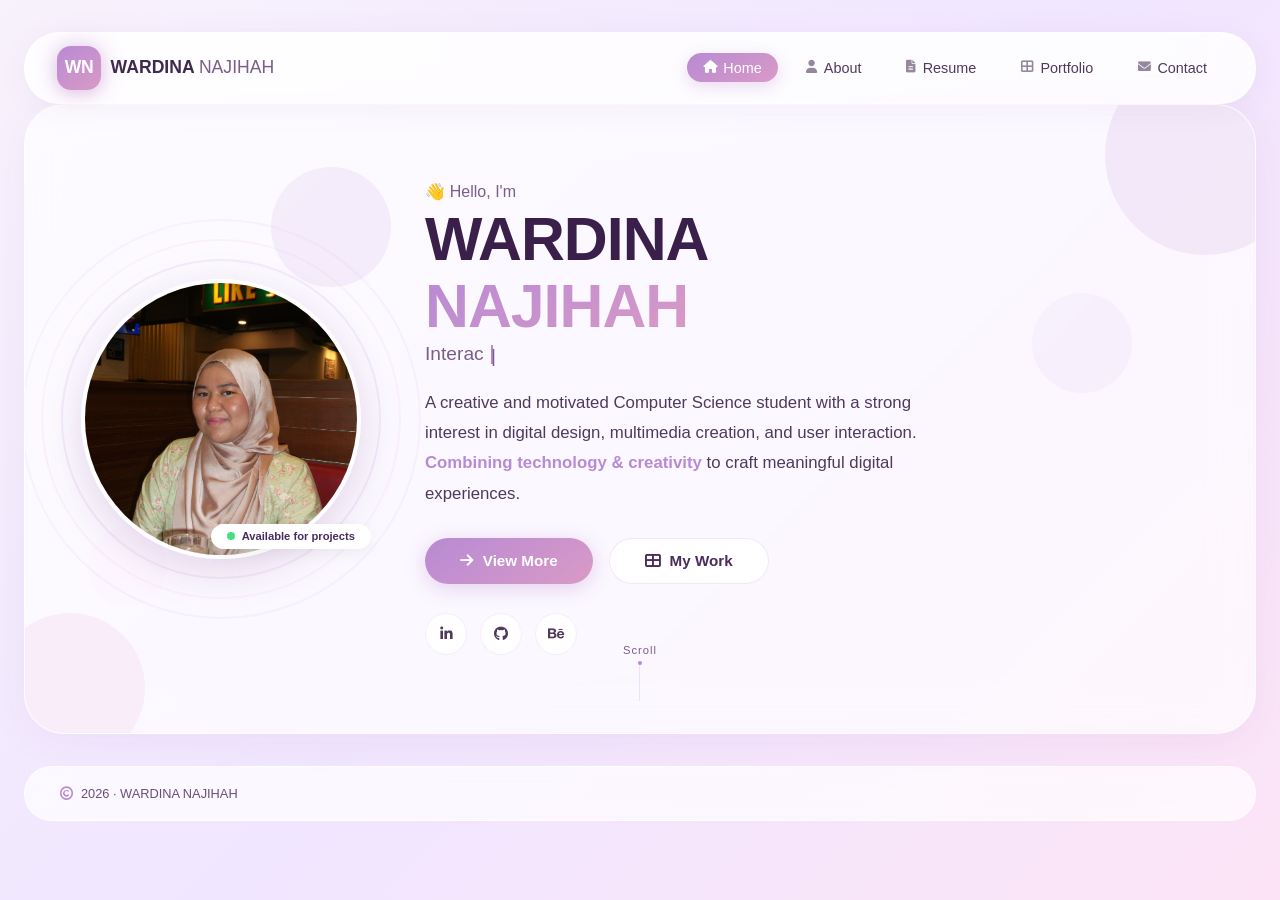
==== commit a4ae64de: "latest latest" ====
--- a/index.html
+++ b/index.html
@@ -111,4 +111,4 @@
 
 <script src="script.js"></script>
 </body>
-</html>
+</html>
--- a/style.css
+++ b/style.css
@@ -3951,4 +3951,531 @@
     padding: 0.7rem 1.5rem;
     font-size: 0.85rem;
   }
+}
+
+/* ===== VR SECTION ===== */
+.vr-section {
+  margin-top: 1.2rem;
+  padding-top: 1.2rem;
+  border-top: 1px solid rgba(184, 138, 212, 0.12);
+}
+
+.vr-title {
+  font-size: 0.95rem;
+  font-weight: 600;
+  color: #3a1f4a;
+  margin-bottom: 0.6rem;
+  display: flex;
+  align-items: center;
+  gap: 0.4rem;
+}
+
+.vr-title i {
+  color: #b88ad4;
+}
+
+/* SDG */
+.vr-sdg {
+  font-size: 0.9rem;
+  color: #4a2c5e;
+  line-height: 1.7;
+  padding: 0.5rem 1rem;
+  background: rgba(184, 138, 212, 0.05);
+  border-radius: 0.8rem;
+  border-left: 3px solid #b88ad4;
+}
+
+/* Features */
+.vr-features-grid {
+  display: flex;
+  flex-direction: column;
+  gap: 0.3rem;
+}
+
+.vr-feature-item {
+  font-size: 0.85rem;
+  color: #4a2c5e;
+  padding: 0.2rem 0;
+  line-height: 1.5;
+}
+
+/* Contribution List */
+.vr-list {
+  display: flex;
+  flex-direction: column;
+  gap: 0.3rem;
+}
+
+.vr-list-item {
+  display: flex;
+  align-items: flex-start;
+  gap: 0.5rem;
+  font-size: 0.85rem;
+  color: #4a2c5e;
+  line-height: 1.5;
+}
+
+.vr-list-item i {
+  color: #b88ad4;
+  font-size: 0.6rem;
+  margin-top: 0.3rem;
+  flex-shrink: 0;
+}
+
+/* Lab Activities */
+.vr-lab-section {
+  margin-top: 1.2rem;
+  padding-top: 1.2rem;
+  border-top: 1px solid rgba(184, 138, 212, 0.12);
+}
+
+.vr-lab-grid {
+  display: flex;
+  flex-direction: column;
+  gap: 0.6rem;
+}
+
+.vr-lab-item {
+  display: flex;
+  align-items: center;
+  gap: 1rem;
+  padding: 0.7rem 1.2rem;
+  border-radius: 0.8rem;
+  text-decoration: none;
+  transition: all 0.3s ease;
+  border: 1px solid rgba(184, 138, 212, 0.08);
+  background: rgba(255, 255, 255, 0.4);
+}
+
+.vr-lab-item:hover {
+  transform: translateX(4px);
+  background: white;
+  border-color: #b88ad4;
+  box-shadow: 0 4px 15px rgba(130, 70, 150, 0.06);
+}
+
+.vr-lab-icon {
+  width: 36px;
+  height: 36px;
+  border-radius: 50%;
+  display: flex;
+  align-items: center;
+  justify-content: center;
+  font-size: 0.9rem;
+  flex-shrink: 0;
+  background: linear-gradient(145deg, #b88ad4, #d99ac6);
+  color: white;
+}
+
+.vr-lab-info {
+  flex: 1;
+}
+
+.vr-lab-name {
+  font-weight: 600;
+  font-size: 0.85rem;
+  color: #3a1f4a;
+  display: block;
+}
+
+.vr-lab-desc {
+  font-size: 0.75rem;
+  color: #7a5d8a;
+}
+
+.vr-lab-arrow {
+  font-size: 0.7rem;
+  color: #b88ad4;
+  opacity: 0.3;
+  transition: all 0.3s ease;
+}
+
+.vr-lab-item:hover .vr-lab-arrow {
+  opacity: 1;
+  transform: translateX(4px);
+}
+
+/* Responsive */
+@media (max-width: 500px) {
+  .vr-lab-item {
+    padding: 0.5rem 0.8rem;
+  }
+  .vr-lab-icon {
+    width: 30px;
+    height: 30px;
+    font-size: 0.7rem;
+  }
+  .vr-lab-name {
+    font-size: 0.78rem;
+  }
+  .vr-lab-desc {
+    font-size: 0.68rem;
+  }
+  .vr-feature-item {
+    font-size: 0.8rem;
+  }
+}
+
+/* ===== PROJECT SECTION ===== */
+.project-section {
+  margin-bottom: 3rem;
+}
+
+.project-section:last-child {
+  margin-bottom: 0;
+}
+
+/* Section Header */
+.section-header {
+  text-align: center;
+  margin-bottom: 2rem;
+  padding: 2rem 2rem 1.5rem;
+  background: rgba(255, 255, 255, 0.3);
+  border-radius: 2rem;
+  border: 1px solid rgba(255, 255, 255, 0.4);
+  backdrop-filter: blur(10px);
+  position: relative;
+  overflow: hidden;
+}
+
+.section-header .section-icon {
+  font-size: 2.5rem;
+  color: #b88ad4;
+  margin-bottom: 0.3rem;
+}
+
+.section-header h2 {
+  font-size: 1.8rem;
+  font-weight: 700;
+  color: #3a1f4a;
+  letter-spacing: -0.5px;
+}
+
+.section-header p {
+  color: #7a5d8a;
+  font-size: 0.95rem;
+  margin-top: 0.2rem;
+}
+
+.section-explore {
+  display: inline-flex;
+  align-items: center;
+  gap: 0.5rem;
+  margin-top: 0.8rem;
+  padding: 0.5rem 1.8rem;
+  border-radius: 60px;
+  background: var(--gradient-primary);
+  color: white;
+  text-decoration: none;
+  font-weight: 500;
+  font-size: 0.85rem;
+  transition: all 0.3s ease;
+  box-shadow: 0 4px 15px rgba(180, 110, 200, 0.2);
+}
+
+.section-explore:hover {
+  transform: translateY(-3px);
+  box-shadow: 0 8px 25px rgba(180, 110, 200, 0.35);
+}
+
+.section-explore i {
+  transition: transform 0.3s ease;
+}
+
+.section-explore:hover i {
+  transform: translateX(4px);
+}
+
+/* Section Divider */
+.section-divider {
+  text-align: center;
+  margin: 2.5rem 0;
+  position: relative;
+}
+
+.section-divider span {
+  background: #f8f2fc;
+  padding: 0 1.5rem;
+  font-size: 0.8rem;
+  color: #7a5d8a;
+  font-weight: 500;
+  letter-spacing: 2px;
+  text-transform: uppercase;
+  position: relative;
+  z-index: 1;
+}
+
+.section-divider::before {
+  content: '';
+  position: absolute;
+  top: 50%;
+  left: 0;
+  right: 0;
+  height: 1px;
+  background: rgba(184, 138, 212, 0.2);
+}
+
+/* Responsive */
+@media (max-width: 820px) {
+  .section-header h2 {
+    font-size: 1.5rem;
+  }
+  .section-header .section-icon {
+    font-size: 2rem;
+  }
+}
+
+@media (max-width: 500px) {
+  .section-header {
+    padding: 1.5rem 1rem;
+  }
+  .section-header h2 {
+    font-size: 1.2rem;
+  }
+  .section-header .section-icon {
+    font-size: 1.6rem;
+  }
+}
+/* ===== HIDDEN PROJECTS ===== */
+.projects-grid.hidden {
+  display: none;
+}
+
+.projects-grid.visible {
+  display: grid;
+  animation: fadeInUp 0.6s ease-out;
+}
+
+@keyframes fadeInUp {
+  from {
+    opacity: 0;
+    transform: translateY(30px);
+  }
+  to {
+    opacity: 1;
+    transform: translateY(0);
+  }
+}
+
+/* Explore Button */
+.section-explore {
+  cursor: pointer;
+  border: none;
+  font-family: inherit;
+  display: inline-flex;
+  align-items: center;
+  gap: 0.5rem;
+  margin-top: 0.8rem;
+  padding: 0.5rem 1.8rem;
+  border-radius: 60px;
+  background: var(--gradient-primary);
+  color: white;
+  text-decoration: none;
+  font-weight: 500;
+  font-size: 0.85rem;
+  transition: all 0.3s ease;
+  box-shadow: 0 4px 15px rgba(180, 110, 200, 0.2);
+}
+
+.section-explore:hover {
+  transform: translateY(-3px);
+  box-shadow: 0 8px 25px rgba(180, 110, 200, 0.35);
+}
+
+.section-explore i {
+  transition: transform 0.3s ease;
+}
+
+.section-explore:hover i {
+  transform: translateX(4px);
+}
+
+/* ===== FEATURED SECTION ===== */
+.featured-section {
+  margin-bottom: 3rem;
+}
+
+.featured-header {
+  background: linear-gradient(145deg, rgba(184, 138, 212, 0.15), rgba(249, 168, 37, 0.08));
+  border: 1px solid rgba(184, 138, 212, 0.15);
+}
+
+.featured-header .section-icon {
+  color: #f9a825 !important;
+}
+
+.featured-grid {
+  display: grid;
+  grid-template-columns: 1fr;
+  max-width: 500px;
+  margin: 0 auto;
+}
+
+.featured-grid .project-card.featured {
+  grid-column: auto;
+  display: block;
+}
+
+.featured-grid .project-card.featured .project-image {
+  height: 280px;
+}
+
+.featured-grid .project-card.featured .project-image img {
+  object-fit: cover;
+}
+
+/* Responsive */
+@media (max-width: 820px) {
+  .featured-grid {
+    max-width: 100%;
+  }
+  .featured-grid .project-card.featured .project-image {
+    height: 220px;
+  }
+}
+
+/* ===== PROJECTS PAGE - FULL VISIBLE ===== */
+.projects-grid {
+  display: grid;
+  grid-template-columns: repeat(auto-fill, minmax(300px, 1fr));
+  gap: 2rem;
+}
+
+/* Featured Grid - Single column center */
+.featured-grid {
+  display: grid;
+  grid-template-columns: 1fr;
+  max-width: 500px;
+  margin: 0 auto;
+}
+
+.featured-grid .project-card.featured {
+  grid-column: auto;
+  display: block;
+}
+
+.featured-grid .project-card.featured .project-image {
+  height: 280px;
+}
+
+.featured-grid .project-card.featured .project-image img {
+  object-fit: cover;
+}
+
+/* Section spacing */
+.project-section {
+  margin-bottom: 3rem;
+}
+
+.project-section:last-child {
+  margin-bottom: 0;
+}
+
+/* Section Header */
+.section-header {
+  text-align: center;
+  margin-bottom: 1.5rem;
+  padding: 1.5rem 1.5rem 1rem;
+  background: rgba(255, 255, 255, 0.3);
+  border-radius: 1.5rem;
+  border: 1px solid rgba(255, 255, 255, 0.4);
+  backdrop-filter: blur(10px);
+}
+
+.section-header .section-icon {
+  font-size: 2rem;
+  color: #b88ad4;
+  margin-bottom: 0.2rem;
+}
+
+.section-header h2 {
+  font-size: 1.6rem;
+  font-weight: 700;
+  color: #3a1f4a;
+  letter-spacing: -0.5px;
+}
+
+.section-header p {
+  color: #7a5d8a;
+  font-size: 0.9rem;
+  margin-top: 0.1rem;
+}
+
+/* Featured Header */
+.featured-header {
+  background: linear-gradient(145deg, rgba(184, 138, 212, 0.15), rgba(249, 168, 37, 0.08));
+  border: 1px solid rgba(184, 138, 212, 0.15);
+}
+
+.featured-header .section-icon {
+  color: #f9a825 !important;
+}
+
+/* Responsive */
+@media (max-width: 820px) {
+  .featured-grid {
+    max-width: 100%;
+  }
+  .featured-grid .project-card.featured .project-image {
+    height: 220px;
+  }
+  .projects-grid {
+    grid-template-columns: repeat(auto-fill, minmax(280px, 1fr));
+    gap: 1.5rem;
+  }
+}
+
+@media (max-width: 500px) {
+  .projects-grid {
+    grid-template-columns: 1fr;
+    gap: 1.2rem;
+  }
+  .section-header h2 {
+    font-size: 1.3rem;
+  }
+  .section-header .section-icon {
+    font-size: 1.6rem;
+  }
+}
+
+/* ===== FULL REPORT BUTTON ===== */
+.report-full-section {
+  margin-top: 1.5rem;
+  padding-top: 1.5rem;
+  border-top: 2px solid rgba(184, 138, 212, 0.15);
+}
+
+.report-full-btn {
+  display: flex;
+  align-items: center;
+  justify-content: center;
+  gap: 0.8rem;
+  padding: 0.9rem 2rem;
+  border-radius: 1rem;
+  text-decoration: none;
+  font-weight: 600;
+  font-size: 0.95rem;
+  transition: all 0.3s ease;
+  background: linear-gradient(145deg, #b88ad4, #d99ac6);
+  color: white;
+  box-shadow: 0 4px 20px rgba(180, 110, 200, 0.25);
+  width: 100%;
+  text-align: center;
+}
+
+.report-full-btn:hover {
+  transform: translateY(-3px);
+  box-shadow: 0 8px 35px rgba(180, 110, 200, 0.35);
+}
+
+.report-full-btn i:first-child {
+  font-size: 1.2rem;
+}
+
+.report-full-btn i:last-child {
+  transition: transform 0.3s ease;
+}
+
+.report-full-btn:hover i:last-child {
+  transform: translateX(4px);
 }
